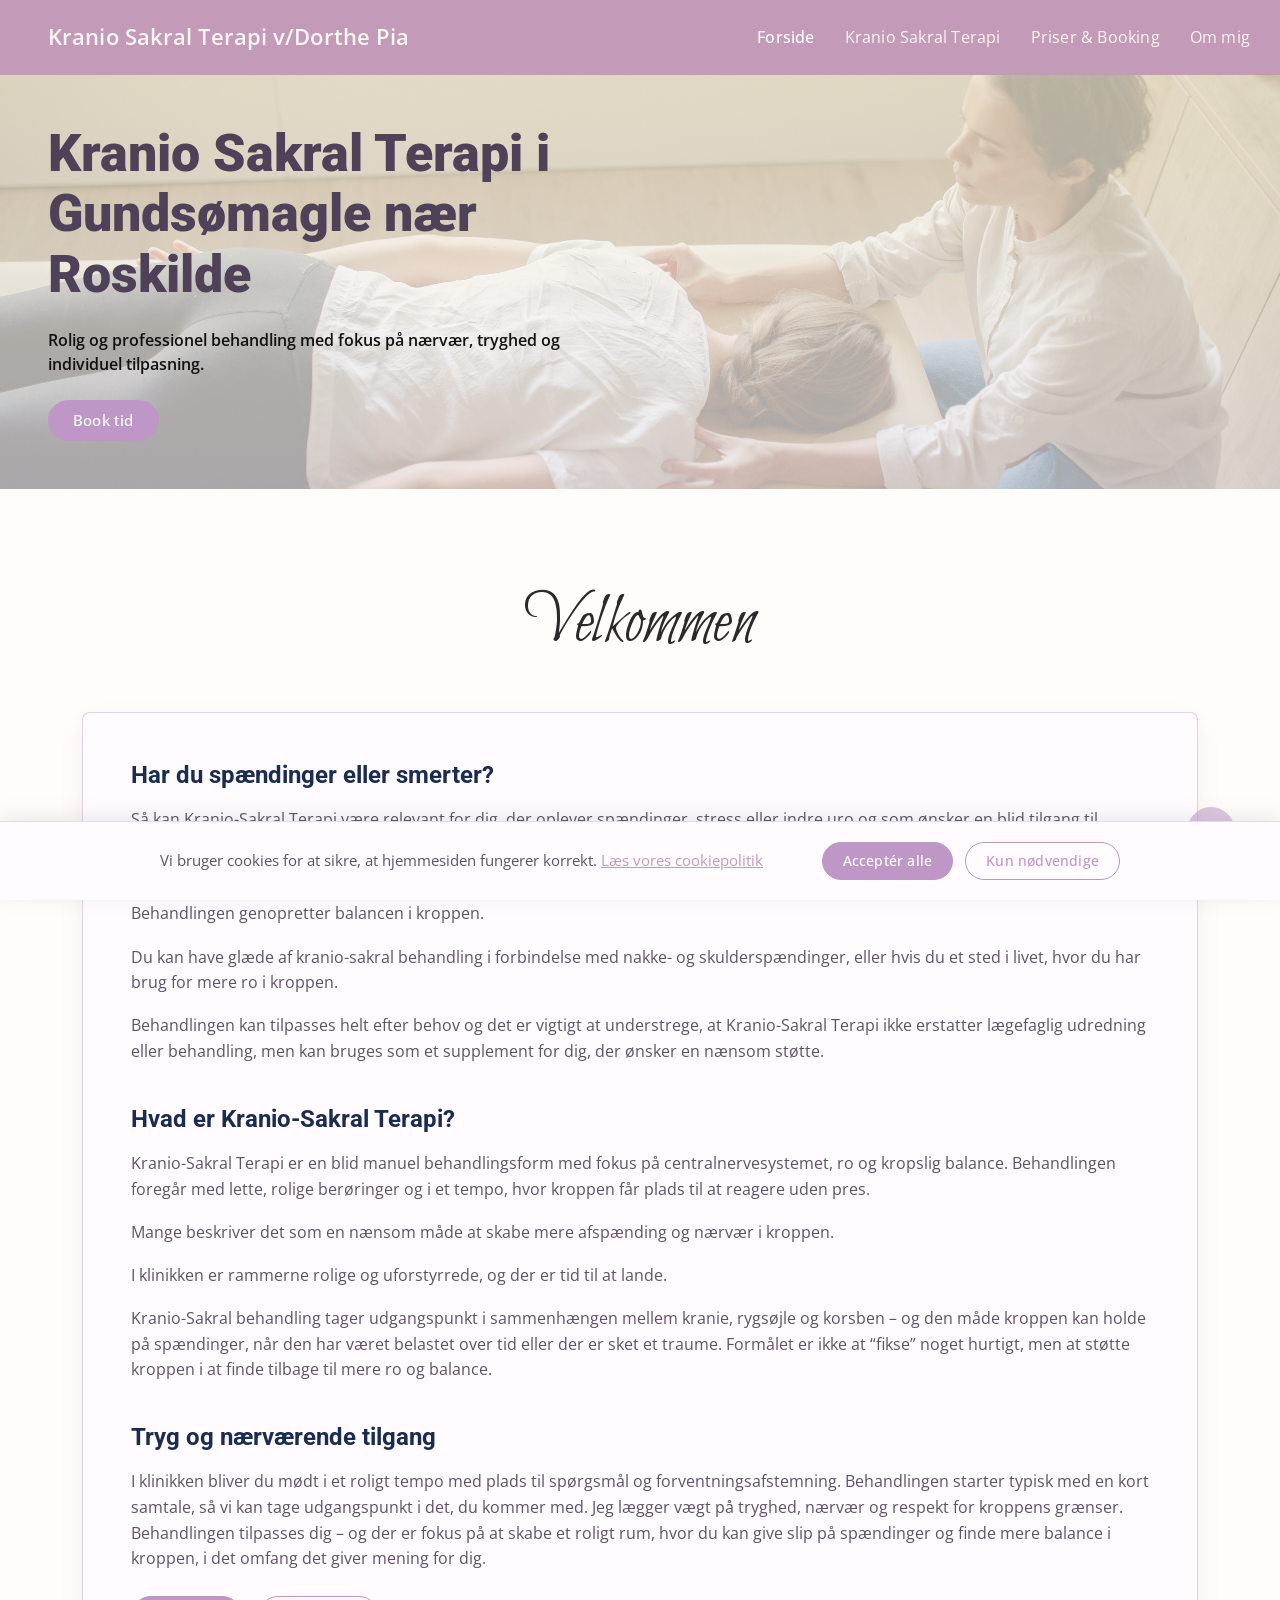
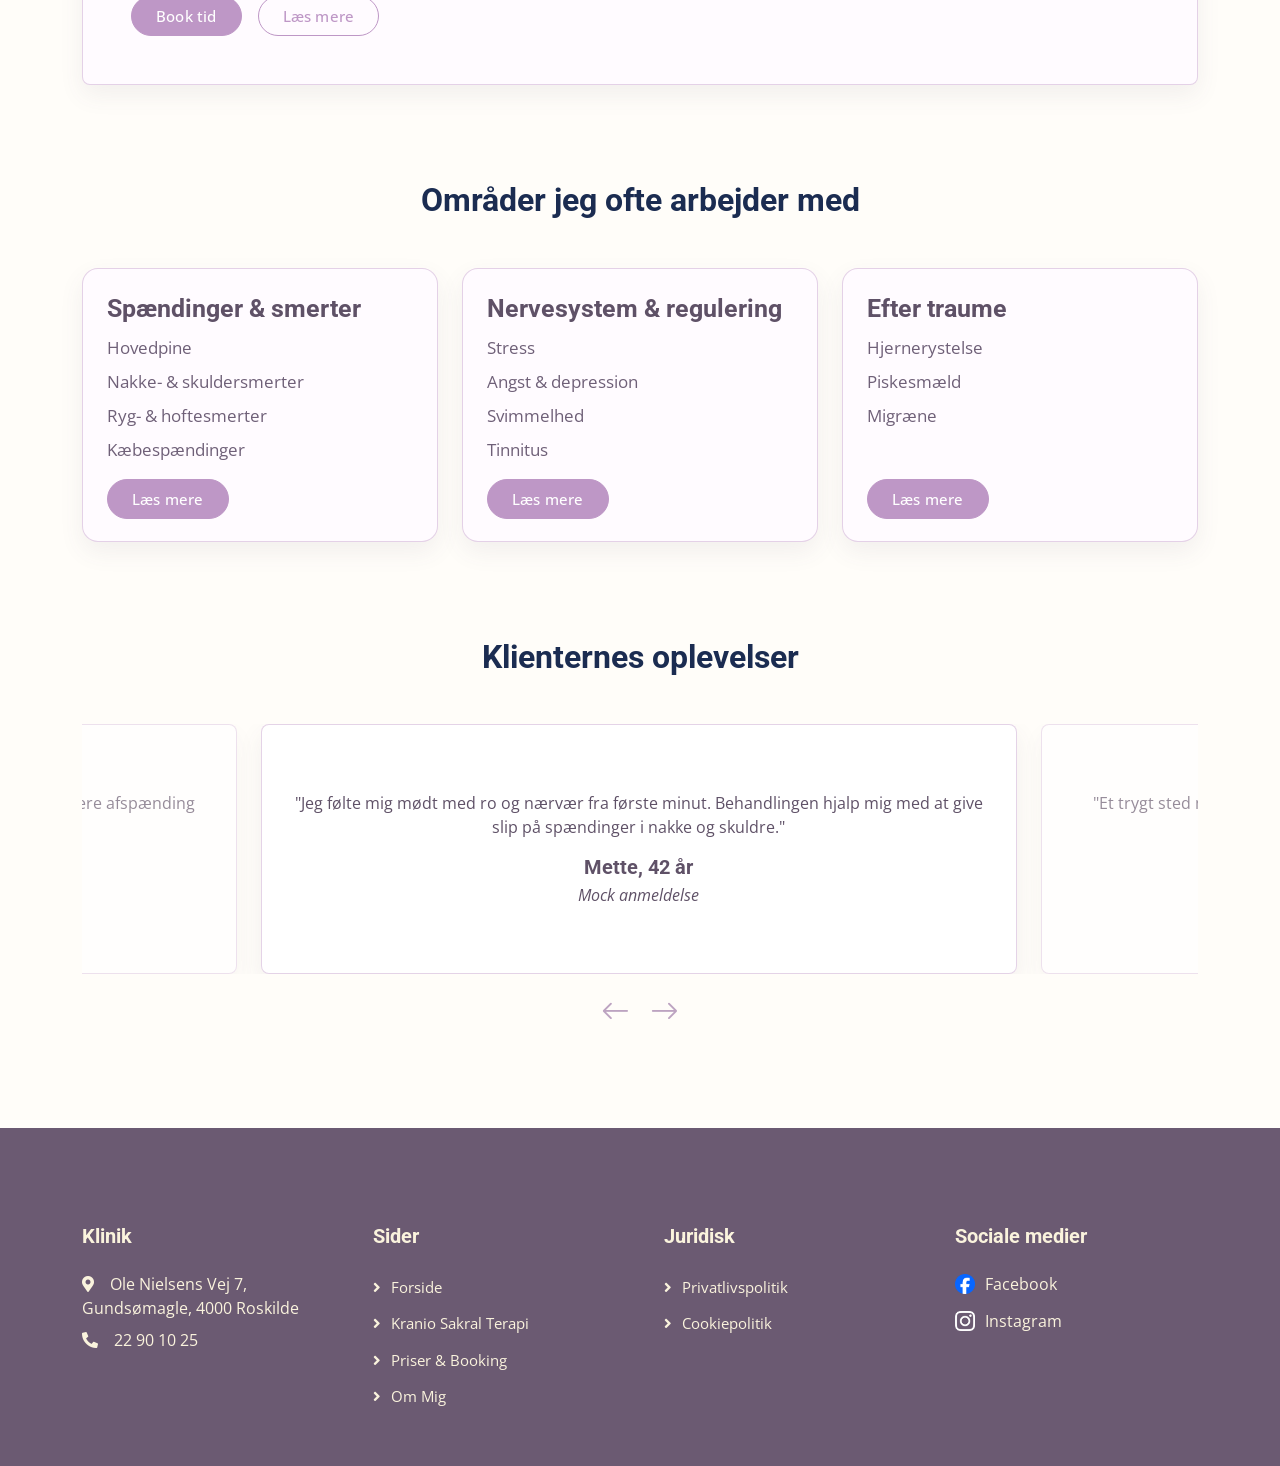
==== index.html @ fafd4ed3 "Gør tekstafsnit redigerbare i admin på alle indholdssider" ====
<!DOCTYPE html>
<html lang="da">

<head>
    <meta charset="utf-8">
    <title>Kranio Sakral Terapi Roskilde | Kranio Sakral Terapi v/Dorthe Pia</title>
    <meta content="width=device-width, initial-scale=1.0" name="viewport">
    <meta name="format-detection" content="telephone=no">
    <meta content="Kranio Sakral Terapi Roskilde, Kranio sakral behandling" name="keywords">
    <meta content="Kranio Sakral Terapi i Gundsømagle nær Roskilde. Rolig og professionel behandling med fokus på tryghed." name="description">
    <link rel="canonical" href="https://dpkranio.dk/">

    <link rel="preconnect" href="https://fonts.googleapis.com">
    <link rel="preconnect" href="https://fonts.gstatic.com" crossorigin>
    <link href="https://fonts.googleapis.com/css2?family=Open+Sans:wght@400;500&family=Roboto:wght@500;700;900&display=swap" rel="stylesheet">

    <link href="https://cdnjs.cloudflare.com/ajax/libs/font-awesome/5.10.0/css/all.min.css" rel="stylesheet">
    <link href="https://cdn.jsdelivr.net/npm/bootstrap-icons@1.4.1/font/bootstrap-icons.css" rel="stylesheet">

    <link href="bootstrap/klinik-1.0.0/lib/animate/animate.min.css" rel="stylesheet">
    <link href="bootstrap/klinik-1.0.0/lib/owlcarousel/assets/owl.carousel.min.css" rel="stylesheet">

    <link href="bootstrap/klinik-1.0.0/css/bootstrap.min.css" rel="stylesheet">
    <link href="bootstrap/klinik-1.0.0/css/style.css" rel="stylesheet">
    <link href="assets/css/theme-overrides.css" rel="stylesheet">
</head>

<body>
    <div id="spinner" class="show bg-white position-fixed translate-middle w-100 vh-100 top-50 start-50 d-flex align-items-center justify-content-center">
        <div class="spinner-grow text-primary" style="width: 3rem; height: 3rem;" role="status"></div>
    </div>

    <div class="container-fluid bg-light p-0 wow fadeIn" data-wow-delay="0.1s">
        <div class="row gx-0 d-none d-lg-flex">
            <div class="col-lg-7 px-5 text-start">
                <div class="h-100 d-inline-flex align-items-center py-3 me-4">
                    <small class="fa fa-map-marker-alt text-primary me-2"></small>
                    <small>Ole Nielsens Vej 7, Gundsømagle, 4000 Roskilde</small>
                </div>
            </div>
            <div class="col-lg-5 px-5 text-end">
                <div class="h-100 d-inline-flex align-items-center py-3 me-4">
                    <small class="fa fa-phone-alt text-primary me-2"></small>
                    <small>22 90 10 25</small>
                </div>
            </div>
        </div>
    </div>

    <nav class="navbar navbar-expand-lg bg-white navbar-light sticky-top p-0 wow fadeIn" data-wow-delay="0.1s">
        <a href="index.html" class="navbar-brand d-flex align-items-center px-4 px-lg-5">
            <h1 class="m-0 text-primary">Kranio Sakral Terapi v/Dorthe Pia</h1>
        </a>
        <button type="button" class="navbar-toggler me-4" data-bs-toggle="collapse" data-bs-target="#navbarCollapse">
            <span class="navbar-toggler-icon"></span>
        </button>
        <div class="collapse navbar-collapse" id="navbarCollapse">
            <div class="navbar-nav ms-auto p-4 p-lg-0">
                <a href="index.html" class="nav-item nav-link active">Forside</a>
                <a href="kranio-sakral-terapi.html" class="nav-item nav-link">Kranio Sakral Terapi</a>
                <a href="priser-booking.html" class="nav-item nav-link">Priser & Booking</a>
                <a href="om-mig.html" class="nav-item nav-link">Om mig</a>
            </div>
            <a href="priser-booking.html" class="btn btn-primary rounded-0 py-4 px-lg-5 d-none d-lg-block">Book tid<i class="fa fa-arrow-right ms-3"></i></a>
        </div>
    </nav>

    <div class="container-fluid header bg-primary p-0 mb-5">
        <div class="row g-0 align-items-center">
            <div class="col-lg-6 col-12 p-5 wow fadeIn text-center text-lg-start" data-wow-delay="0.1s">
                <h1 class="display-4 text-white mb-4" data-content="hero_title">Kranio Sakral Terapi i Gundsømagle nær Roskilde</h1>
                <p class="text-white mb-4" data-content="hero_description">Rolig og professionel behandling med fokus på nærvær, tryghed og individuel tilpasning.</p>
                <a href="priser-booking.html" class="btn btn-primary rounded-pill py-2 px-4 me-3">Book tid</a>
            </div>
        </div>
    </div>

    <div class="container-xxl py-5">
        <div class="container">
            <div class="text-center mx-auto mb-5" style="max-width: 700px;">
                <p class="welcome-script" data-content="welcome_text">Velkommen</p>
            </div>
            <div class="row g-4">
                <div class="col-12">
                    <div class="service-item bg-light rounded h-100 p-5 info-card">
                        <h4 class="mb-3" data-content="main_heading">Har du spændinger eller smerter?</h4>
                        <div data-content-html="main_text">
                            <p>Så kan Kranio-Sakral Terapi være relevant for dig, der oplever spændinger, stress eller indre uro og som ønsker en blid tilgang til kroppen.</p>
                            <p>Mange oplever, at behandlingen kan støtte dem i perioder med fysisk eller mental belastning, hvor kroppen føles på overarbejde. Behandlingen genopretter balancen i kroppen.</p>
                            <p>Du kan have glæde af kranio-sakral behandling i forbindelse med nakke- og skulderspændinger, eller hvis du et sted i livet, hvor du har brug for mere ro i kroppen.</p>
                            <p>Behandlingen kan tilpasses helt efter behov og det er vigtigt at understrege, at Kranio-Sakral Terapi ikke erstatter lægefaglig udredning eller behandling, men kan bruges som et supplement for dig, der ønsker en nænsom støtte.</p>
                        </div>

                        <h4 class="mb-3 mt-4" data-content="therapy_heading">Hvad er Kranio-Sakral Terapi?</h4>
                        <div data-content-html="therapy_text">
                            <p>Kranio-Sakral Terapi er en blid manuel behandlingsform med fokus på centralnervesystemet, ro og kropslig balance. Behandlingen foregår med lette, rolige berøringer og i et tempo, hvor kroppen får plads til at reagere uden pres.</p>
                            <p>Mange beskriver det som en nænsom måde at skabe mere afspænding og nærvær i kroppen.</p>
                            <p>I klinikken er rammerne rolige og uforstyrrede, og der er tid til at lande.</p>
                            <p>Kranio-Sakral behandling tager udgangspunkt i sammenhængen mellem kranie, rygsøjle og korsben – og den måde kroppen kan holde på spændinger, når den har været belastet over tid eller der er sket et traume. Formålet er ikke at “fikse” noget hurtigt, men at støtte kroppen i at finde tilbage til mere ro og balance.</p>
                        </div>

                        <h4 class="mb-3 mt-4" data-content="approach_heading">Tryg og nærværende tilgang</h4>
                        <p class="mb-0" data-content="approach_text">I klinikken bliver du mødt i et roligt tempo med plads til spørgsmål og forventningsafstemning. Behandlingen starter typisk med en kort samtale, så vi kan tage udgangspunkt i det, du kommer med. Jeg lægger vægt på tryghed, nærvær og respekt for kroppens grænser. Behandlingen tilpasses dig – og der er fokus på at skabe et roligt rum, hvor du kan give slip på spændinger og finde mere balance i kroppen, i det omfang det giver mening for dig.</p>

                        <div class="d-flex flex-wrap gap-3 mt-4">
                            <a href="priser-booking.html" class="btn btn-primary rounded-pill py-2 px-4">Book tid</a>
                            <a href="kranio-sakral-terapi.html" class="btn btn-outline-primary rounded-pill py-2 px-4">Læs mere</a>
                        </div>
                    </div>
                </div>
            </div>
        </div>
    </div>

    <div class="container-xxl py-5">
        <div class="container">
            <div class="text-center mx-auto mb-5" style="max-width: 700px;">
                <h2 class="mb-3" data-content="help_title">Områder jeg ofte arbejder med</h2>
            </div>
            <div class="row g-4">
                <div class="col-lg-4">
                    <div class="help-group-card h-100">
                        <h4 class="help-group-title">Spændinger &amp; smerter</h4>
                        <ul class="help-group-list">
                            <li><a href="kranio-sakral-terapi.html#hovedpine">Hovedpine</a></li>
                            <li><a href="kranio-sakral-terapi.html#nakke-skuldersmerter">Nakke- &amp; skuldersmerter</a></li>
                            <li><a href="kranio-sakral-terapi.html#ryg-hoftesmerter">Ryg- &amp; hoftesmerter</a></li>
                            <li><a href="kranio-sakral-terapi.html#kaebespaendinger">Kæbespændinger</a></li>
                        </ul>
                        <a class="btn btn-primary rounded-pill py-2 px-4 mt-3" href="kranio-sakral-terapi.html#spaendinger-smerter">Læs mere</a>
                    </div>
                </div>
                <div class="col-lg-4">
                    <div class="help-group-card h-100">
                        <h4 class="help-group-title">Nervesystem &amp; regulering</h4>
                        <ul class="help-group-list">
                            <li><a href="kranio-sakral-terapi.html#stress">Stress</a></li>
                            <li><a href="kranio-sakral-terapi.html#angst-depression">Angst &amp; depression</a></li>
                            <li><a href="kranio-sakral-terapi.html#svimmelhed">Svimmelhed</a></li>
                            <li><a href="kranio-sakral-terapi.html#tinnitus">Tinnitus</a></li>
                        </ul>
                        <a class="btn btn-primary rounded-pill py-2 px-4 mt-3" href="kranio-sakral-terapi.html#nervesystem-regulering">Læs mere</a>
                    </div>
                </div>
                <div class="col-lg-4">
                    <div class="help-group-card h-100">
                        <h4 class="help-group-title">Efter traume</h4>
                        <ul class="help-group-list">
                            <li><a href="kranio-sakral-terapi.html#hjernerystelse">Hjernerystelse</a></li>
                            <li><a href="kranio-sakral-terapi.html#piskesmaeld">Piskesmæld</a></li>
                            <li><a href="kranio-sakral-terapi.html#migraene">Migræne</a></li>
                        </ul>
                        <a class="btn btn-primary rounded-pill py-2 px-4 mt-3" href="kranio-sakral-terapi.html#efter-belastning-livsfaser">Læs mere</a>
                    </div>
                </div>
            </div>
        </div>
    </div>

    <div class="container-xxl py-5">
        <div class="container">
            <div class="text-center mx-auto mb-5" style="max-width: 700px;">
                <h2 class="mb-3">Klienternes oplevelser</h2>
            </div>
            <div class="owl-carousel testimonial-carousel wow fadeInUp" data-wow-delay="0.1s">
                <div class="testimonial-item text-center">
                    <div class="testimonial-text rounded text-center p-4 bg-light">
                        <p>"Jeg følte mig mødt med ro og nærvær fra første minut. Behandlingen hjalp mig med at give slip på spændinger i nakke og skuldre."</p>
                        <h5 class="mb-1">Mette, 42 år</h5>
                        <span class="fst-italic">Mock anmeldelse</span>
                    </div>
                </div>
                <div class="testimonial-item text-center">
                    <div class="testimonial-text rounded text-center p-4 bg-light">
                        <p>"Et trygt sted med en meget blid tilgang. Jeg gik derfra med en følelse af mere balance i kroppen."</p>
                        <h5 class="mb-1">Jonas, 36 år</h5>
                        <span class="fst-italic">Mock anmeldelse</span>
                    </div>
                </div>
                <div class="testimonial-item text-center">
                    <div class="testimonial-text rounded text-center p-4 bg-light">
                        <p>"Tempoet var roligt, og der var god tid til at lande. Det gjorde en stor forskel for min indre uro."</p>
                        <h5 class="mb-1">Lene, 51 år</h5>
                        <span class="fst-italic">Mock anmeldelse</span>
                    </div>
                </div>
                <div class="testimonial-item text-center">
                    <div class="testimonial-text rounded text-center p-4 bg-light">
                        <p>"Meget professionel og omsorgsfuld behandling. Jeg oplevede markant mere afspænding efter få sessioner."</p>
                        <h5 class="mb-1">Camilla, 29 år</h5>
                        <span class="fst-italic">Mock anmeldelse</span>
                    </div>
                </div>
            </div>
        </div>
    </div>

    <div class="container-fluid bg-dark text-light footer mt-5 pt-5">
        <div class="container py-5">
            <div class="row g-5">
                <div class="col-lg-3 col-md-6">
                    <h5 class="text-light mb-4">Klinik</h5>
                    <p class="mb-2"><i class="fa fa-map-marker-alt me-3"></i>Ole Nielsens Vej 7, Gundsømagle, 4000 Roskilde</p>
                    <p class="mb-2"><i class="fa fa-phone-alt me-3"></i><a href="tel:+4522901025">22 90 10 25</a></p>
                </div>
                <div class="col-lg-3 col-md-6">
                    <h5 class="text-light mb-4">Sider</h5>
                    <a class="btn btn-link" href="index.html">Forside</a>
                    <a class="btn btn-link" href="kranio-sakral-terapi.html">Kranio Sakral Terapi</a>
                    <a class="btn btn-link" href="priser-booking.html">Priser & Booking</a>
                    <a class="btn btn-link" href="om-mig.html">Om mig</a>
                </div>
                <div class="col-lg-3 col-md-6 order-4 order-md-3">
                    <h5 class="text-light mb-4">Juridisk</h5>
                    <a class="btn btn-link" href="privatlivspolitik.html">Privatlivspolitik</a>
                    <a class="btn btn-link" href="cookiepolitik.html">Cookiepolitik</a>
                </div>
                <div class="col-lg-3 col-md-6 order-3 order-md-4">
                    <h5 class="text-light mb-4">Sociale medier</h5>
                    <a class="social-link" href="#" aria-label="Facebook">
                        <img src="billeder/facebook-logo.png" alt="Facebook" class="social-logo">
                        <span>Facebook</span>
                    </a>
                    <a class="social-link" href="#" aria-label="Instagram">
                        <img src="billeder/instagram-logo.png" alt="Instagram" class="social-logo">
                        <span>Instagram</span>
                    </a>
                </div>
            </div>
        </div>
    </div>

    <a href="#" class="btn btn-lg btn-primary btn-lg-square rounded-circle back-to-top"><i class="bi bi-arrow-up"></i></a>

    <script src="https://code.jquery.com/jquery-3.4.1.min.js"></script>
    <script src="https://cdn.jsdelivr.net/npm/bootstrap@5.0.0/dist/js/bootstrap.bundle.min.js"></script>
    <script src="bootstrap/klinik-1.0.0/lib/wow/wow.min.js"></script>
    <script src="bootstrap/klinik-1.0.0/lib/easing/easing.min.js"></script>
    <script src="bootstrap/klinik-1.0.0/lib/waypoints/waypoints.min.js"></script>
    <script src="bootstrap/klinik-1.0.0/lib/counterup/counterup.min.js"></script>
    <script src="bootstrap/klinik-1.0.0/lib/owlcarousel/owl.carousel.min.js"></script>
    <script src="bootstrap/klinik-1.0.0/js/main.js"></script>
    <script src="assets/js/cookie-consent.js"></script>
    <script src="assets/js/content-loader.js" data-page="index"></script>
</body>

</html>
---- bootstrap/klinik-1.0.0/css/style.css ----
/********** Template CSS **********/
:root {
    --primary: #0463FA;
    --light: #EFF5FF;
    --dark: #1B2C51;
}

.fw-medium {
    font-weight: 500 !important;
}

.fw-bold {
    font-weight: 700 !important;
}

.fw-black {
    font-weight: 900 !important;
}

.back-to-top {
    position: fixed;
    display: none;
    right: 45px;
    bottom: 45px;
    z-index: 99;
}


/*** Spinner ***/
#spinner {
    opacity: 0;
    visibility: hidden;
    transition: opacity .5s ease-out, visibility 0s linear .5s;
    z-index: 99999;
}

#spinner.show {
    transition: opacity .5s ease-out, visibility 0s linear 0s;
    visibility: visible;
    opacity: 1;
}


/*** Button ***/
.btn {
    font-weight: 500;
    transition: .5s;
}

.btn.btn-primary,
.btn.btn-secondary {
    color: #FFFFFF;
}

.btn-square {
    width: 38px;
    height: 38px;
}

.btn-sm-square {
    width: 32px;
    height: 32px;
}

.btn-lg-square {
    width: 48px;
    height: 48px;
}

.btn-square,
.btn-sm-square,
.btn-lg-square {
    padding: 0;
    display: flex;
    align-items: center;
    justify-content: center;
    font-weight: normal;
}


/*** Navbar ***/
.navbar .dropdown-toggle::after {
    border: none;
    content: "\f107";
    font-family: "Font Awesome 5 Free";
    font-weight: 900;
    vertical-align: middle;
    margin-left: 8px;
}

.navbar .navbar-nav .nav-link {
    margin-right: 30px;
    padding: 25px 0;
    color: #FFFFFF;
    font-size: 15px;
    font-weight: 500;
    text-transform: uppercase;
    outline: none;
}

.navbar .navbar-nav .nav-link:hover,
.navbar .navbar-nav .nav-link.active {
    color: var(--primary);
}

@media (max-width: 991.98px) {
    .navbar .navbar-nav .nav-link  {
        margin-right: 0;
        padding: 10px 0;
    }

    .navbar .navbar-nav {
        border-top: 1px solid #EEEEEE;
    }
}

.navbar .navbar-brand,
.navbar a.btn {
    height: 75px;
}

.navbar .navbar-nav .nav-link {
    color: var(--dark);
    font-weight: 500;
}

.navbar.sticky-top {
    top: -100px;
    transition: .5s;
}

@media (min-width: 992px) {
    .navbar .nav-item .dropdown-menu {
        display: block;
        border: none;
        margin-top: 0;
        top: 150%;
        opacity: 0;
        visibility: hidden;
        transition: .5s;
    }

    .navbar .nav-item:hover .dropdown-menu {
        top: 100%;
        visibility: visible;
        transition: .5s;
        opacity: 1;
    }
}


/*** Header ***/
.header-carousel .owl-carousel-text {
    position: absolute;
    width: 100%;
    height: 100%;
    padding: 3rem;
    top: 0;
    left: 0;
    display: flex;
    align-items: center;
    justify-content: center;
    text-shadow: 0 0 30px rgba(0, 0, 0, .1);
}

.header-carousel .owl-nav {
    position: absolute;
    width: 200px;
    height: 45px;
    bottom: 30px;
    left: 50%;
    transform: translateX(-50%);
    display: flex;
    justify-content: space-between;
}

.header-carousel .owl-nav .owl-prev,
.header-carousel .owl-nav .owl-next {
    width: 45px;
    height: 45px;
    display: flex;
    align-items: center;
    justify-content: center;
    color: #FFFFFF;
    background: transparent;
    border: 1px solid #FFFFFF;
    border-radius: 45px;
    font-size: 22px;
    transition: .5s;
}

.header-carousel .owl-nav .owl-prev:hover,
.header-carousel .owl-nav .owl-next:hover {
    background: var(--primary);
    border-color: var(--primary);
}

.header-carousel .owl-dots {
    position: absolute;
    height: 45px;
    bottom: 30px;
    left: 50%;
    transform: translateX(-50%);
    display: flex;
    align-items: center;
    justify-content: center;
}

.header-carousel .owl-dot {
    position: relative;
    display: inline-block;
    margin: 0 5px;
    width: 15px;
    height: 15px;
    background: transparent;
    border: 1px solid #FFFFFF;
    border-radius: 15px;
    transition: .5s;
}

.header-carousel .owl-dot::after {
    position: absolute;
    content: "";
    width: 5px;
    height: 5px;
    top: 4px;
    left: 4px;
    background: #FFFFFF;
    border-radius: 5px;
}

.header-carousel .owl-dot.active {
    background: var(--primary);
    border-color: var(--primary);
}

.page-header {
    background: url(../img/header-page.jpg) top center no-repeat;
    background-size: cover;
    text-shadow: 0 0 30px rgba(0, 0, 0, .1);
}

.breadcrumb-item + .breadcrumb-item::before {
    color: var(--light);
}


/*** Service ***/
.service-item {
    transition: .5s;
}

.service-item:hover {
    margin-top: -10px;
    box-shadow: 0 .5rem 1.5rem rgba(0, 0, 0, .08);
}

.service-item .btn {
    width: 40px;
    height: 40px;
    display: inline-flex;
    align-items: center;
    background: #FFFFFF;
    border-radius: 40px;
    white-space: nowrap;
    overflow: hidden;
    transition: .5s;
}

.service-item:hover .btn {
    width: 140px;
}


/*** Feature ***/
@media (min-width: 992px) {
    .container.feature {
        max-width: 100% !important;
    }

    .feature-text  {
        padding-left: calc(((100% - 960px) / 2) + .75rem);
    }
}

@media (min-width: 1200px) {
    .feature-text  {
        padding-left: calc(((100% - 1140px) / 2) + .75rem);
    }
}

@media (min-width: 1400px) {
    .feature-text  {
        padding-left: calc(((100% - 1320px) / 2) + .75rem);
    }
}


/*** Team ***/
.team-item img {
    position: relative;
    top: 0;
    transition: .5s;
}

.team-item:hover img {
    top: -30px;
}

.team-item .team-text {
    position: relative;
    height: 100px;
    transition: .5s;
}

.team-item:hover .team-text {
    margin-top: -60px;
    height: 160px;
}

.team-item .team-text .team-social {
    opacity: 0;
    transition: .5s;
}

.team-item:hover .team-text .team-social {
    opacity: 1;
}

.team-item .team-social .btn {
    display: inline-flex;
    color: var(--primary);
    background: #FFFFFF;
    border-radius: 40px;
}

.team-item .team-social .btn:hover {
    color: #FFFFFF;
    background: var(--primary);
}


/*** Appointment ***/
.bootstrap-datetimepicker-widget.bottom {
    top: auto !important;
}

.bootstrap-datetimepicker-widget .table * {
    border-bottom-width: 0px;
}

.bootstrap-datetimepicker-widget .table th {
    font-weight: 500;
}

.bootstrap-datetimepicker-widget.dropdown-menu {
    padding: 10px;
    border-radius: 2px;
}

.bootstrap-datetimepicker-widget table td.active,
.bootstrap-datetimepicker-widget table td.active:hover {
    background: var(--primary);
}

.bootstrap-datetimepicker-widget table td.today::before {
    border-bottom-color: var(--primary);
}


/*** Testimonial ***/
.testimonial-carousel::before {
    position: absolute;
    content: "";
    top: 0;
    left: 0;
    height: 100%;
    width: 0;
    background: linear-gradient(to right, rgba(255, 255, 255, 1) 0%, rgba(255, 255, 255, 0) 100%);
    z-index: 1;
}

.testimonial-carousel::after {
    position: absolute;
    content: "";
    top: 0;
    right: 0;
    height: 100%;
    width: 0;
    background: linear-gradient(to left, rgba(255, 255, 255, 1) 0%, rgba(255, 255, 255, 0) 100%);
    z-index: 1;
}

@media (min-width: 768px) {
    .testimonial-carousel::before,
    .testimonial-carousel::after {
        width: 200px;
    }
}

@media (min-width: 992px) {
    .testimonial-carousel::before,
    .testimonial-carousel::after {
        width: 300px;
    }
}

.testimonial-carousel .owl-item .testimonial-text {
    background: var(--light);
    transform: scale(.8);
    transition: .5s;
}

.testimonial-carousel .owl-item.center .testimonial-text {
    background: var(--primary);
    transform: scale(1);
}

.testimonial-carousel .owl-item .testimonial-text *,
.testimonial-carousel .owl-item .testimonial-item img {
    transition: .5s;
}

.testimonial-carousel .owl-item.center .testimonial-text * {
    color: var(--light) !important;
}

.testimonial-carousel .owl-item.center .testimonial-item img {
    background: var(--primary) !important;
} 

.testimonial-carousel .owl-nav {
    position: absolute;
    width: 350px;
    top: 15px;
    left: 50%;
    transform: translateX(-50%);
    display: flex;
    justify-content: space-between;
    opacity: 0;
    transition: .5s;
    z-index: 1;
}

.testimonial-carousel:hover .owl-nav {
    width: 300px;
    opacity: 1;
}

.testimonial-carousel .owl-nav .owl-prev,
.testimonial-carousel .owl-nav .owl-next {
    position: relative;
    color: var(--primary);
    font-size: 45px;
    transition: .5s;
}

.testimonial-carousel .owl-nav .owl-prev:hover,
.testimonial-carousel .owl-nav .owl-next:hover {
    color: var(--dark);
}


/*** Footer ***/
.footer .btn.btn-social {
    margin-right: 5px;
    width: 35px;
    height: 35px;
    display: flex;
    align-items: center;
    justify-content: center;
    color: var(--light);
    border: 1px solid #FFFFFF;
    transition: .3s;
}

.footer .btn.btn-social:hover {
    color: var(--primary);
}

.footer .btn.btn-link {
    display: block;
    margin-bottom: 5px;
    padding: 0;
    text-align: left;
    color: #FFFFFF;
    font-size: 15px;
    font-weight: normal;
    text-transform: capitalize;
    transition: .3s;
}

.footer .btn.btn-link::before {
    position: relative;
    content: "\f105";
    font-family: "Font Awesome 5 Free";
    font-weight: 900;
    margin-right: 10px;
}

.footer .btn.btn-link:hover {
    color: var(--primary);
    letter-spacing: 1px;
    box-shadow: none;
}

.footer .copyright {
    padding: 25px 0;
    font-size: 15px;
    border-top: 1px solid rgba(256, 256, 256, .1);
}

.footer .copyright a {
    color: var(--light);
}

.footer .copyright a:hover {
    color: var(--primary);
}
---- assets/css/theme-overrides.css ----
@font-face {
  font-family: "Bilbo Swash";
  src: url("../../billeder/bilbo-assets/BilboSwashCaps-Regular.ttf") format("truetype");
  font-weight: 400;
  font-style: normal;
  font-display: swap;
}

:root {
  --primary: #c39ab8;
  --secondary: #b487ad;
  --light: #FAF3DD;
  --dark: #5f5167;
}

.container-fluid.bg-light.p-0.wow.fadeIn[data-wow-delay="0.1s"] {
  display: none !important;
}

body {
  background: #fffdf9;
  color: #5f5167;
}

.bg-light {
  background-color: #FAF3DD !important;
}

.bg-primary,
.btn-primary,
.back-to-top {
  background-color: #BE97C6 !important;
  border-color: #BE97C6 !important;
}

.btn-primary:hover,
.btn-primary:focus,
.btn-primary:active {
  background-color: #C69DD2 !important;
  border-color: #C69DD2 !important;
}

.text-primary,
.navbar .navbar-nav .nav-link:hover,
.navbar .navbar-nav .nav-link.active {
  color: #c39ab8 !important;
}

.navbar.sticky-top {
  background-color: #c39ab8 !important;
}

.navbar .navbar-brand h1,
.navbar .navbar-brand h1.text-primary,
.navbar .navbar-brand i,
.navbar .navbar-nav .nav-link {
  color: #f7f6f0 !important;
}

.navbar .navbar-nav .nav-link:hover,
.navbar .navbar-nav .nav-link.active {
  color: #ffffff !important;
}

.navbar .navbar-brand h1 {
  font-size: clamp(1.15rem, 1.7vw, 1.45rem) !important;
  font-family: inherit !important;
  font-weight: 600 !important;
  letter-spacing: 0.1px;
  line-height: 1.2;
}

.navbar .navbar-nav .nav-link {
  font-size: 1.02rem !important;
  font-weight: 400 !important;
  text-transform: none !important;
  letter-spacing: 0.2px;
  white-space: nowrap;
  padding-top: 1.05rem !important;
  padding-bottom: 1.05rem !important;
}

.navbar .navbar-nav .nav-link.active {
  font-weight: 500 !important;
}

.navbar a.btn {
  height: 62px !important;
  font-size: 0.95rem !important;
  font-weight: 500 !important;
}

@media (max-width: 1399.98px) {
  .navbar a.btn {
    display: none !important;
  }
}

@media (max-width: 991.98px) {
  .navbar {
    display: flex !important;
    flex-wrap: wrap !important;
    justify-content: space-between !important;
  }

  .navbar .navbar-brand {
    flex: 1 1 0;
    min-width: 0;
    padding-left: 1rem !important;
    padding-right: 0.5rem !important;
  }

  .navbar .navbar-brand h1 {
    font-size: 1.05rem !important;
    overflow: hidden;
    text-overflow: ellipsis;
    white-space: nowrap;
  }

  .navbar .navbar-toggler {
    flex-shrink: 0;
    margin-right: 1rem !important;
    margin-left: auto;
    border-color: rgba(255, 255, 255, 0.5) !important;
  }

  .navbar .navbar-toggler-icon {
    background-image: url("data:image/svg+xml,%3csvg xmlns='http://www.w3.org/2000/svg' viewBox='0 0 30 30'%3e%3cpath stroke='rgba(255,255,255,0.9)' stroke-linecap='round' stroke-miterlimit='10' stroke-width='2' d='M4 7h22M4 15h22M4 23h22'/%3e%3c/svg%3e") !important;
  }

  .navbar .navbar-collapse {
    background-color: #c39ab8 !important;
    padding: 0.5rem 1rem 1rem;
    flex-basis: 100%;
  }

  .navbar .navbar-nav .nav-link {
    font-size: 0.95rem !important;
    padding-top: 0.55rem !important;
    padding-bottom: 0.55rem !important;
  }
}

.header.bg-primary {
  background: linear-gradient(rgba(250, 243, 221, 0.72), rgba(255, 251, 255, 0.66)),
    url(../../billeder/pexels-yankrukov-5794033-flipped.jpg) 62% center no-repeat !important;
  background-size: cover !important;
  min-height: 380px;
}

.page-header {
  background: linear-gradient(rgba(250, 243, 221, 0.58), rgba(255, 251, 255, 0.54)),
    url(../../bootstrap/klinik-1.0.0/img/header-page.jpg) top center no-repeat !important;
  background-size: cover !important;
}

.therapy-hero.header.bg-primary {
  background: linear-gradient(rgba(250, 243, 221, 0.72), rgba(255, 251, 255, 0.66)),
    url(../../billeder/pexels-yankrukov-5794024.jpg) 50% center no-repeat !important;
  background-size: cover !important;
}

.header .display-4 {
  font-size: clamp(1.9rem, 4.1vw, 3.35rem) !important;
  line-height: 1.15;
}

.btn.rounded-pill {
  border-radius: 2rem !important;
  font-size: 0.95rem;
  font-weight: 500;
  letter-spacing: 0.2px;
}

.btn-outline-primary {
  color: #BE97C6 !important;
  border-color: #BE97C6 !important;
  background: transparent !important;
}

.btn-outline-primary:hover,
.btn-outline-primary:focus,
.btn-outline-primary:active {
  background-color: #BE97C6 !important;
  border-color: #BE97C6 !important;
  color: #fff !important;
}



.welcome-script {
  font-size: clamp(2.9rem, 5.6vw, 4.7rem);
  font-family: "Bilbo Swash", cursive;
  font-style: normal;
  font-weight: 400;
  letter-spacing: 0.2px;
  line-height: 1.1;
  color: #2a2a2a;
  margin-bottom: 0;
}

.testimonial-script {
  font-size: clamp(2.4rem, 4.5vw, 3.8rem);
  font-family: "Bilbo Swash", cursive;
  font-style: normal;
  font-weight: 400;
  letter-spacing: 0.2px;
  line-height: 1.1;
  color: #2a2a2a;
}

.header .text-white {
  color: #4f4158 !important;
  text-shadow: none !important;
}

.header p.text-white {
  color: #111111 !important;
  font-weight: 600;
}

.header .btn-outline-light {
  border-color: rgba(95, 81, 103, 0.45) !important;
  color: #5f5167 !important;
  background: rgba(255, 255, 255, 0.28) !important;
}

.header .btn-outline-light:hover {
  background: rgba(255, 255, 255, 0.45) !important;
}

.header-carousel .owl-nav,
.header-carousel .owl-dots {
  display: none !important;
}

.header-carousel .owl-carousel-item img {
  width: 100%;
  height: min(62vh, 720px);
  object-fit: cover;
  object-position: 62% center;
}

@media (max-width: 991.98px) {
  .header-carousel .owl-carousel-item img {
    height: min(48vh, 420px);
    object-position: 58% center;
  }
}

.service-item,
.bg-light.rounded {
  border-color: rgba(190, 151, 198, 0.42);
}

.service-item,
.bg-light.rounded {
  background-color: #FFFBFF !important;
  border: 1px solid rgba(190, 151, 198, 0.42) !important;
  box-shadow: 0 10px 24px rgba(95, 81, 103, 0.08);
}

.service-item:hover,
.bg-light.rounded:hover {
  transform: translateY(-2px);
  box-shadow: 0 14px 28px rgba(95, 81, 103, 0.12);
}

.info-card p {
  line-height: 1.6;
  margin-bottom: 1.1rem;
}

.info-card h4 {
  margin-top: 2.5rem !important;
  margin-bottom: 1.1rem !important;
}

.info-card h4:first-child {
  margin-top: 0 !important;
}



.info-card .btn,
.info-card:hover .btn {
  width: auto !important;
  height: auto !important;
  display: inline-block !important;
  overflow: visible !important;
  white-space: nowrap !important;
  transition: none !important;
}

.info-card,
.info-card:hover {
  transform: none !important;
  box-shadow: 0 10px 24px rgba(95, 81, 103, 0.08) !important;
  transition: none !important;
}

.info-card * {
  transition: none !important;
}

.footer {
  background: #6b5a72 !important;
}

.footer .btn.btn-link,
.footer .text-light,
.footer p,
.footer h5 {
  color: #FAF3DD !important;
}

.footer .btn.btn-link {
  display: block;
  text-align: left;
  border: 0 !important;
  box-shadow: none !important;
  background: transparent !important;
  padding: 0.25rem 0 !important;
}

.footer .btn.btn-link:hover {
  color: #C69DD2 !important;
}

.footer a[href^="tel"] {
  color: inherit !important;
  text-decoration: none !important;
}

.footer .social-link {
  display: flex;
  align-items: center;
  gap: 0.6rem;
  color: #FAF3DD;
  text-decoration: none;
  margin-bottom: 0.8rem;
}

.footer .social-link:hover {
  color: #ffffff;
}

.footer .social-logo {
  width: 20px;
  height: 20px;
  object-fit: contain;
}

@media (max-width: 767.98px) {
  .info-card {
    padding: 2rem !important;
  }

  .info-card .d-flex {
    flex-direction: column;
    align-items: stretch;
  }

  .info-card .info-card-btn {
    width: 100%;
    text-align: center;
  }

  .testimonial-carousel .testimonial-text {
    padding: 1.25rem !important;
  }
}

.testimonial-carousel::before,
.testimonial-carousel::after {
  display: none !important;
}

.testimonial-carousel .owl-item .testimonial-text,
.testimonial-carousel .owl-item.center .testimonial-text {
  background: #ffffff !important;
  transform: none !important;
}

.testimonial-carousel .owl-stage {
  display: flex;
}

.testimonial-carousel .owl-item {
  display: flex;
}

.testimonial-carousel .testimonial-item {
  width: 100%;
  max-width: 900px;
  margin: 0 auto;
}

.testimonial-carousel .testimonial-text {
  height: 100%;
  min-height: 250px;
  display: flex;
  flex-direction: column;
  justify-content: center;
}

.testimonial-carousel .owl-item .testimonial-text *,
.testimonial-carousel .owl-item.center .testimonial-text * {
  color: #5f5167 !important;
}

.testimonial-carousel .owl-item:not(.center) .testimonial-text {
  opacity: 0.65;
}

.testimonial-carousel .owl-item.center .testimonial-text {
  opacity: 1;
}

.testimonial-carousel .owl-nav {
  position: static !important;
  transform: none !important;
  display: flex !important;
  justify-content: center !important;
  align-items: center;
  gap: 1.25rem;
  opacity: 1 !important;
  width: auto !important;
  margin-top: 0.9rem;
}

.testimonial-carousel .owl-nav .owl-prev,
.testimonial-carousel .owl-nav .owl-next {
  font-size: 1.8rem !important;
  color: #a786af !important;
  opacity: 0.75;
}

.testimonial-carousel .owl-nav .owl-prev:hover,
.testimonial-carousel .owl-nav .owl-next:hover {
  color: #8f6f97 !important;
  opacity: 0.95;
}

.help-section {
  margin-bottom: 2.8rem;
  padding-bottom: 3.5rem;
  border-bottom: 1px solid rgba(195, 154, 184, 0.3);
}

.help-section:last-child {
  margin-bottom: 3rem;
  padding-bottom: 0;
  border-bottom: none;
}

.help-group-title {
  margin-bottom: 0.7rem;
  color: #5f5167;
  font-size: 1.55rem;
  line-height: 1.2;
}

.help-group-text {
  color: #6d5f75;
  font-size: 1.05rem;
  line-height: 1.65;
  margin-top: 0.9rem;
  margin-bottom: 0;
}

.help-group-list {
  list-style: none;
  padding: 0;
  margin: 0;
}

.help-group-list li + li {
  margin-top: 0.55rem;
}

.help-group-list a {
  color: #6f6078;
  text-decoration: none;
  font-size: 1.05rem;
}

.help-group-list a:hover {
  color: #4f4158;
}

.help-readmore-btn {
  min-width: 140px;
}

.help-group-card {
  background-color: #FFFBFF;
  border: 1px solid rgba(190, 151, 198, 0.42);
  box-shadow: 0 10px 24px rgba(95, 81, 103, 0.08);
  border-radius: 16px;
  padding: 1.6rem 1.5rem 1.35rem;
  display: flex !important;
  flex-direction: column !important;
  height: 100% !important;
}

.help-group-card .help-group-list {
  flex: 1 1 auto;
}

.help-group-card .btn {
  margin-top: 1.2rem;
  align-self: flex-start;
}

@media (max-width: 991.98px) {
  .help-group-card {
    padding: 1.25rem 1.05rem 1.05rem;
  }

  .help-group-title {
    font-size: 1.3rem;
  }

  .help-group-text {
    font-size: 0.98rem;
  }
}

#hovedpine,
#migraene,
#hjernerystelse,
#spaendinger-smerter,
#nervesystem-regulering,
#efter-belastning-livsfaser,
#piskesmaeld,
#svimmelhed,
#tinnitus,
#kaebespaendinger,
#nakke-skuldersmerter,
#ryg-hoftesmerter,
#baekkenloesning,
#angst-depression,
#stress {
  scroll-margin-top: 120px;
}

/* Therapy full-page card */
.therapy-full-card {
  background-color: #FFFBFF;
  border: 1px solid rgba(190, 151, 198, 0.42);
  box-shadow: 0 10px 24px rgba(95, 81, 103, 0.08);
  border-radius: 16px;
  padding: 2.5rem 2.5rem 2rem;
  color: #5f5167;
}

.therapy-full-card h2 {
  color: var(--primary);
  font-size: 1.75rem;
}

.therapy-full-card p {
  line-height: 1.75;
  font-size: 1.05rem;
  margin-bottom: 1rem;
}

.therapy-full-card .therapy-section > p {
  margin-bottom: 1.1rem;
}

.therapy-full-card .therapy-section > p:last-of-type {
  margin-bottom: 0.5rem;
}

.therapy-section {
  margin-top: 3.5rem;
  padding-top: 2.5rem;
  border-top: 1px solid rgba(190, 151, 198, 0.25);
}

.therapy-full-card .therapy-section:first-child {
  margin-top: 0;
  padding-top: 0;
  border-top: none;
}

.therapy-category-title {
  color: var(--primary);
  font-size: 1.4rem;
  margin-bottom: 1.25rem;
}

.therapy-item {
  margin-top: 2.2rem;
  padding-left: 1rem;
  border-left: 3px solid rgba(190, 151, 198, 0.35);
}

.therapy-item h4 {
  font-size: 1.15rem;
  color: #5f5167;
  margin-bottom: 0.6rem;
}

.therapy-item p {
  margin-bottom: 0.5rem;
}

.therapy-item p:last-child {
  margin-bottom: 0;
}

.therapy-disclaimer {
  background-color: rgba(190, 151, 198, 0.08);
  border-radius: 10px;
  padding: 1.75rem;
  margin-top: 3.5rem;
  border-top: none;
}

@media (max-width: 767.98px) {
  .therapy-full-card {
    padding: 1.5rem 1.25rem 1.25rem;
  }

  .therapy-full-card h2 {
    font-size: 1.4rem;
  }

  .therapy-category-title {
    font-size: 1.2rem;
  }
}

/* About page photo */
.about-photo-wrapper {
  float: left;
  margin: 0 1.5rem 1.5rem 0;
}

.about-photo {
  width: 200px;
  height: 200px;
  object-fit: cover;
  border-radius: 50%;
  border: 3px solid rgba(190, 151, 198, 0.35);
  box-shadow: 0 4px 16px rgba(95, 81, 103, 0.1);
}

@media (max-width: 767.98px) {
  .about-photo-wrapper {
    float: none;
    text-align: center;
    margin: 0 0 1.25rem 0;
  }

  .about-photo {
    width: 160px;
    height: 160px;
  }
}

/* Signature image */
.signature-img {
  display: block;
  max-width: 160px;
  height: auto;
  margin-top: 0.25rem;
}

@media (max-width: 767.98px) {
  .signature-img {
    max-width: 130px;
  }
}

/* Card phone link */
.card-phone-link {
  font-size: 1.1rem;
  margin-bottom: 0;
}

.card-phone-link a {
  color: #5f5167;
  text-decoration: none;
  font-weight: 500;
}

.card-phone-link a:hover {
  color: var(--primary);
}

/* Pricing items */
.pricing-item {
  display: flex;
  justify-content: space-between;
  align-items: center;
  background-color: rgba(190, 151, 198, 0.08);
  border-radius: 10px;
  padding: 1rem 1.25rem;
  margin-bottom: 1rem;
}

.pricing-label {
  font-weight: 500;
  color: #5f5167;
  font-size: 1.05rem;
}

.pricing-price {
  font-weight: 700;
  color: var(--primary);
  font-size: 1.15rem;
  white-space: nowrap;
  margin-left: 1rem;
}

/* FAQ items */
.faq-item {
  margin-top: 2.2rem;
  padding-left: 1rem;
  border-left: 3px solid rgba(190, 151, 198, 0.35);
}

.faq-item h4 {
  font-size: 1.1rem;
  color: #5f5167;
  margin-bottom: 0.6rem;
}

.faq-item p {
  margin-bottom: 0.5rem;
}

.faq-item p:last-child {
  margin-bottom: 0;
}

#spinner {
  display: none !important;
}

.wow,
.animated {
  animation: none !important;
  visibility: visible !important;
}

/* Cookie consent banner */
#cookie-banner {
  position: fixed;
  bottom: 0;
  left: 0;
  right: 0;
  z-index: 9999;
  background: #FFFBFF;
  border-top: 1px solid rgba(190, 151, 198, 0.35);
  box-shadow: 0 -4px 20px rgba(95, 81, 103, 0.12);
  padding: 1.25rem 1.5rem;
  opacity: 0;
  transform: translateY(100%);
  transition: opacity 0.3s ease, transform 0.3s ease;
}

#cookie-banner.cookie-banner-visible {
  opacity: 1;
  transform: translateY(0);
}

.cookie-banner-inner {
  max-width: 960px;
  margin: 0 auto;
  display: flex;
  align-items: center;
  justify-content: space-between;
  gap: 1.5rem;
}

.cookie-banner-text {
  color: #5f5167;
  font-size: 0.95rem;
  line-height: 1.5;
  margin: 0;
  flex: 1;
}

.cookie-banner-text a {
  color: var(--primary);
  text-decoration: underline;
}

.cookie-banner-buttons {
  display: flex;
  gap: 0.75rem;
  flex-shrink: 0;
}

.cookie-btn {
  font-size: 0.85rem !important;
  padding: 0.5rem 1.25rem !important;
  white-space: nowrap;
}

@media (max-width: 767.98px) {
  .cookie-banner-inner {
    flex-direction: column;
    text-align: center;
    gap: 1rem;
  }

  .cookie-banner-buttons {
    width: 100%;
    flex-direction: column;
    gap: 0.5rem;
  }

  .cookie-btn {
    width: 100%;
  }
}
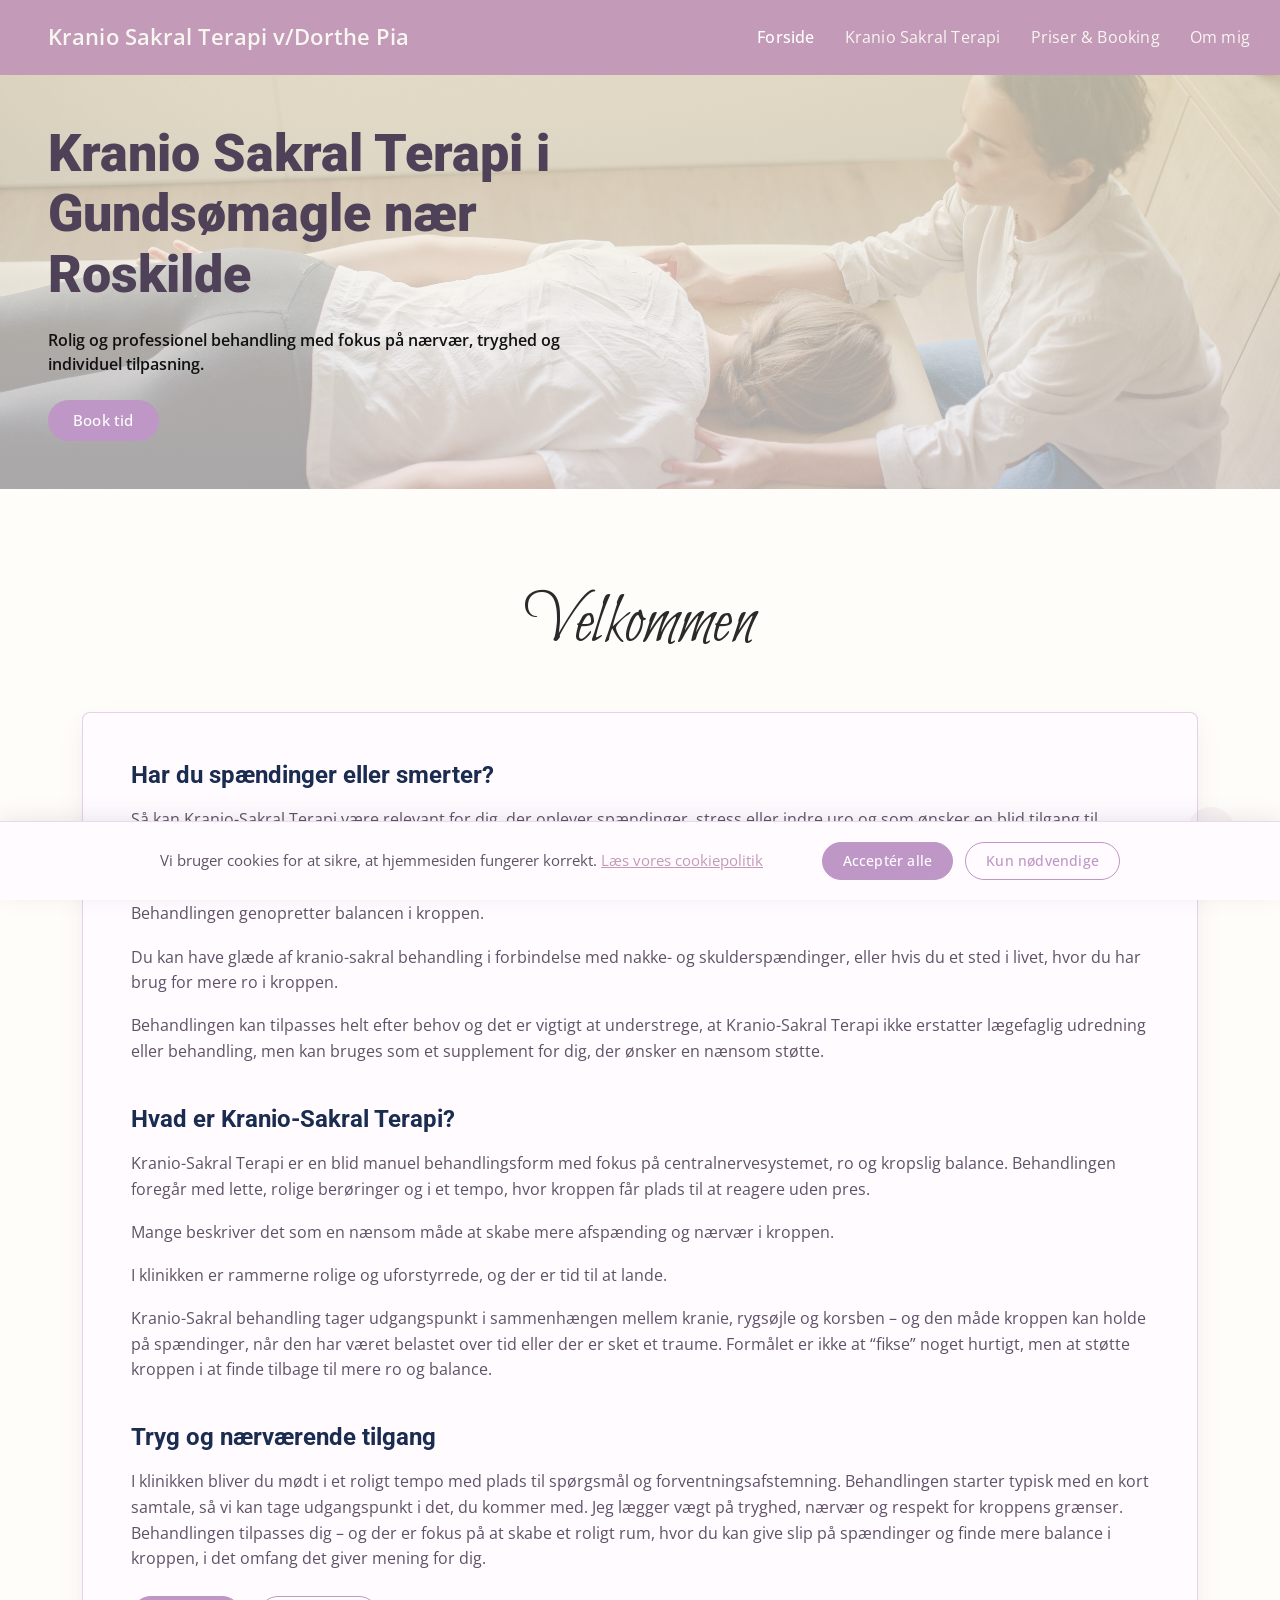
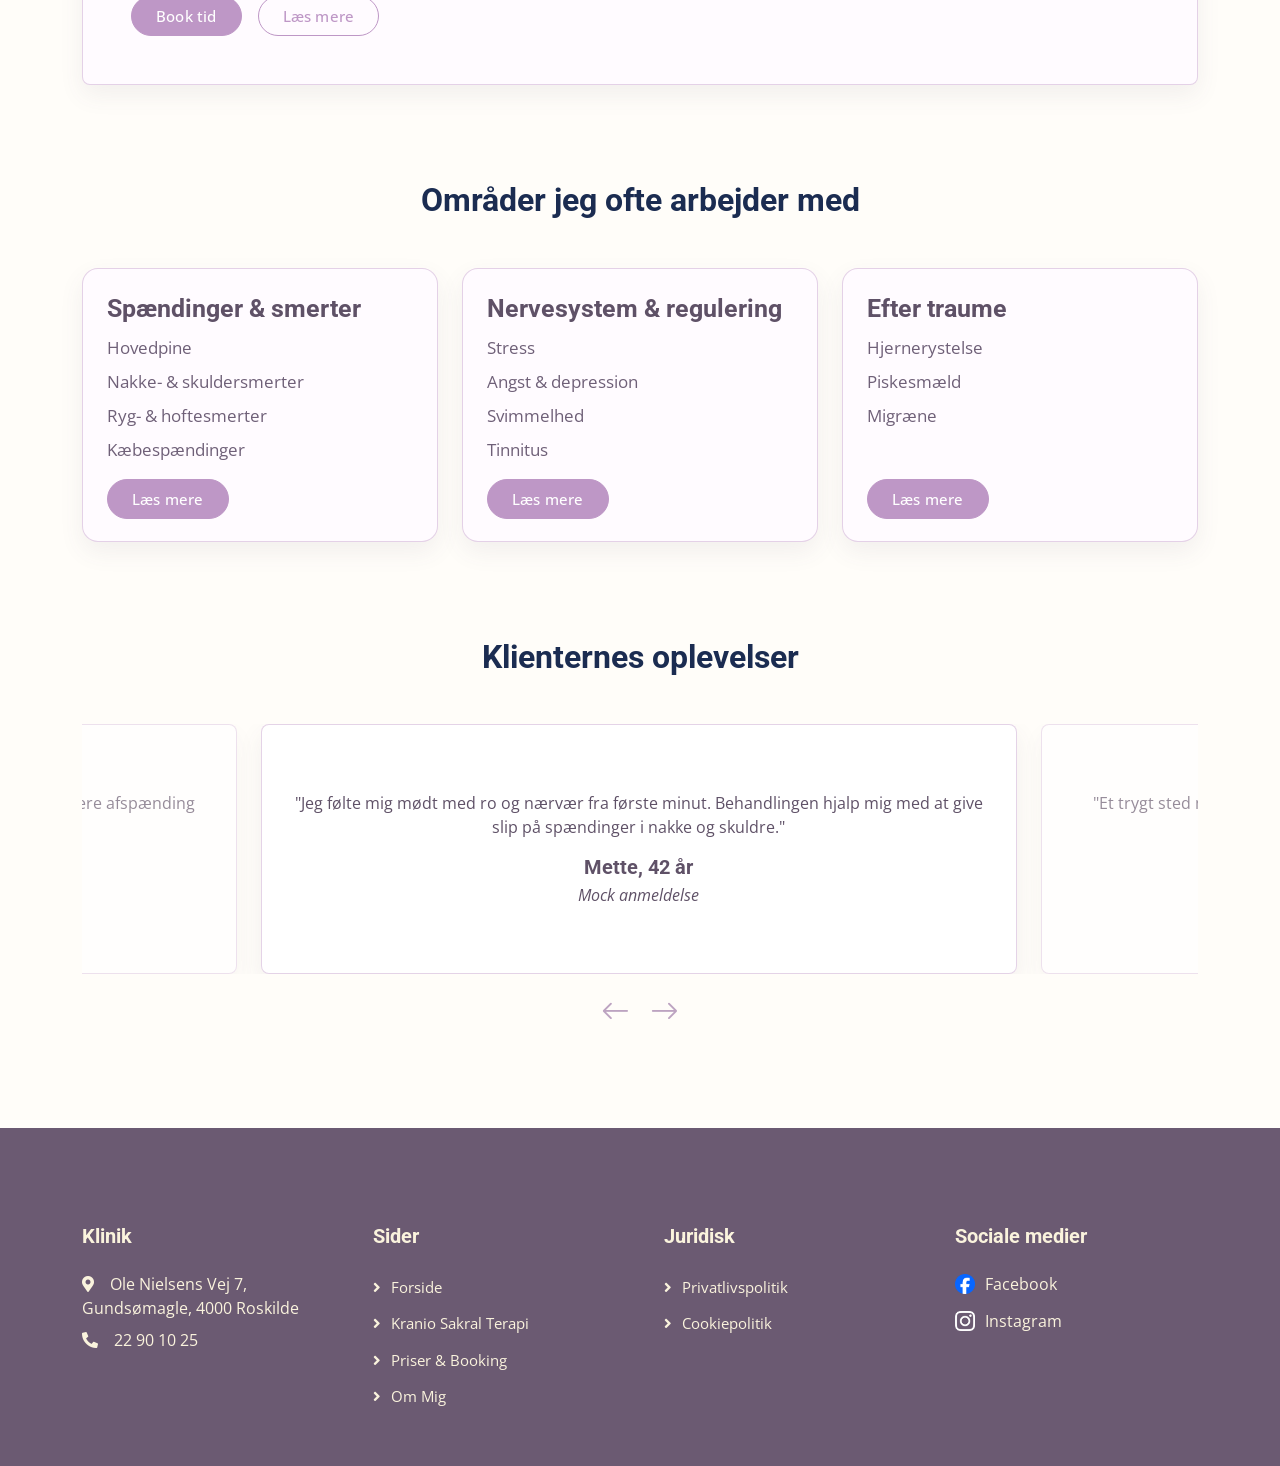
==== commit 5875ea70: "Forside: split tekst i afsnit-felter for stabil admin-redigering" ====
--- a/index.html
+++ b/index.html
@@ -84,20 +84,16 @@
                 <div class="col-12">
                     <div class="service-item bg-light rounded h-100 p-5 info-card">
                         <h4 class="mb-3" data-content="main_heading">Har du spændinger eller smerter?</h4>
-                        <div data-content-html="main_text">
-                            <p>Så kan Kranio-Sakral Terapi være relevant for dig, der oplever spændinger, stress eller indre uro og som ønsker en blid tilgang til kroppen.</p>
-                            <p>Mange oplever, at behandlingen kan støtte dem i perioder med fysisk eller mental belastning, hvor kroppen føles på overarbejde. Behandlingen genopretter balancen i kroppen.</p>
-                            <p>Du kan have glæde af kranio-sakral behandling i forbindelse med nakke- og skulderspændinger, eller hvis du et sted i livet, hvor du har brug for mere ro i kroppen.</p>
-                            <p>Behandlingen kan tilpasses helt efter behov og det er vigtigt at understrege, at Kranio-Sakral Terapi ikke erstatter lægefaglig udredning eller behandling, men kan bruges som et supplement for dig, der ønsker en nænsom støtte.</p>
-                        </div>
+                        <p data-content="main_text_1">Så kan Kranio-Sakral Terapi være relevant for dig, der oplever spændinger, stress eller indre uro og som ønsker en blid tilgang til kroppen.</p>
+                        <p data-content="main_text_2">Mange oplever, at behandlingen kan støtte dem i perioder med fysisk eller mental belastning, hvor kroppen føles på overarbejde. Behandlingen genopretter balancen i kroppen.</p>
+                        <p data-content="main_text_3">Du kan have glæde af kranio-sakral behandling i forbindelse med nakke- og skulderspændinger, eller hvis du et sted i livet, hvor du har brug for mere ro i kroppen.</p>
+                        <p data-content="main_text_4">Behandlingen kan tilpasses helt efter behov og det er vigtigt at understrege, at Kranio-Sakral Terapi ikke erstatter lægefaglig udredning eller behandling, men kan bruges som et supplement for dig, der ønsker en nænsom støtte.</p>
 
                         <h4 class="mb-3 mt-4" data-content="therapy_heading">Hvad er Kranio-Sakral Terapi?</h4>
-                        <div data-content-html="therapy_text">
-                            <p>Kranio-Sakral Terapi er en blid manuel behandlingsform med fokus på centralnervesystemet, ro og kropslig balance. Behandlingen foregår med lette, rolige berøringer og i et tempo, hvor kroppen får plads til at reagere uden pres.</p>
-                            <p>Mange beskriver det som en nænsom måde at skabe mere afspænding og nærvær i kroppen.</p>
-                            <p>I klinikken er rammerne rolige og uforstyrrede, og der er tid til at lande.</p>
-                            <p>Kranio-Sakral behandling tager udgangspunkt i sammenhængen mellem kranie, rygsøjle og korsben – og den måde kroppen kan holde på spændinger, når den har været belastet over tid eller der er sket et traume. Formålet er ikke at “fikse” noget hurtigt, men at støtte kroppen i at finde tilbage til mere ro og balance.</p>
-                        </div>
+                        <p data-content="therapy_text_1">Kranio-Sakral Terapi er en blid manuel behandlingsform med fokus på centralnervesystemet, ro og kropslig balance. Behandlingen foregår med lette, rolige berøringer og i et tempo, hvor kroppen får plads til at reagere uden pres.</p>
+                        <p data-content="therapy_text_2">Mange beskriver det som en nænsom måde at skabe mere afspænding og nærvær i kroppen.</p>
+                        <p data-content="therapy_text_3">I klinikken er rammerne rolige og uforstyrrede, og der er tid til at lande.</p>
+                        <p data-content="therapy_text_4">Kranio-Sakral behandling tager udgangspunkt i sammenhængen mellem kranie, rygsøjle og korsben – og den måde kroppen kan holde på spændinger, når den har været belastet over tid eller der er sket et traume. Formålet er ikke at “fikse” noget hurtigt, men at støtte kroppen i at finde tilbage til mere ro og balance.</p>
 
                         <h4 class="mb-3 mt-4" data-content="approach_heading">Tryg og nærværende tilgang</h4>
                         <p class="mb-0" data-content="approach_text">I klinikken bliver du mødt i et roligt tempo med plads til spørgsmål og forventningsafstemning. Behandlingen starter typisk med en kort samtale, så vi kan tage udgangspunkt i det, du kommer med. Jeg lægger vægt på tryghed, nærvær og respekt for kroppens grænser. Behandlingen tilpasses dig – og der er fokus på at skabe et roligt rum, hvor du kan give slip på spændinger og finde mere balance i kroppen, i det omfang det giver mening for dig.</p>
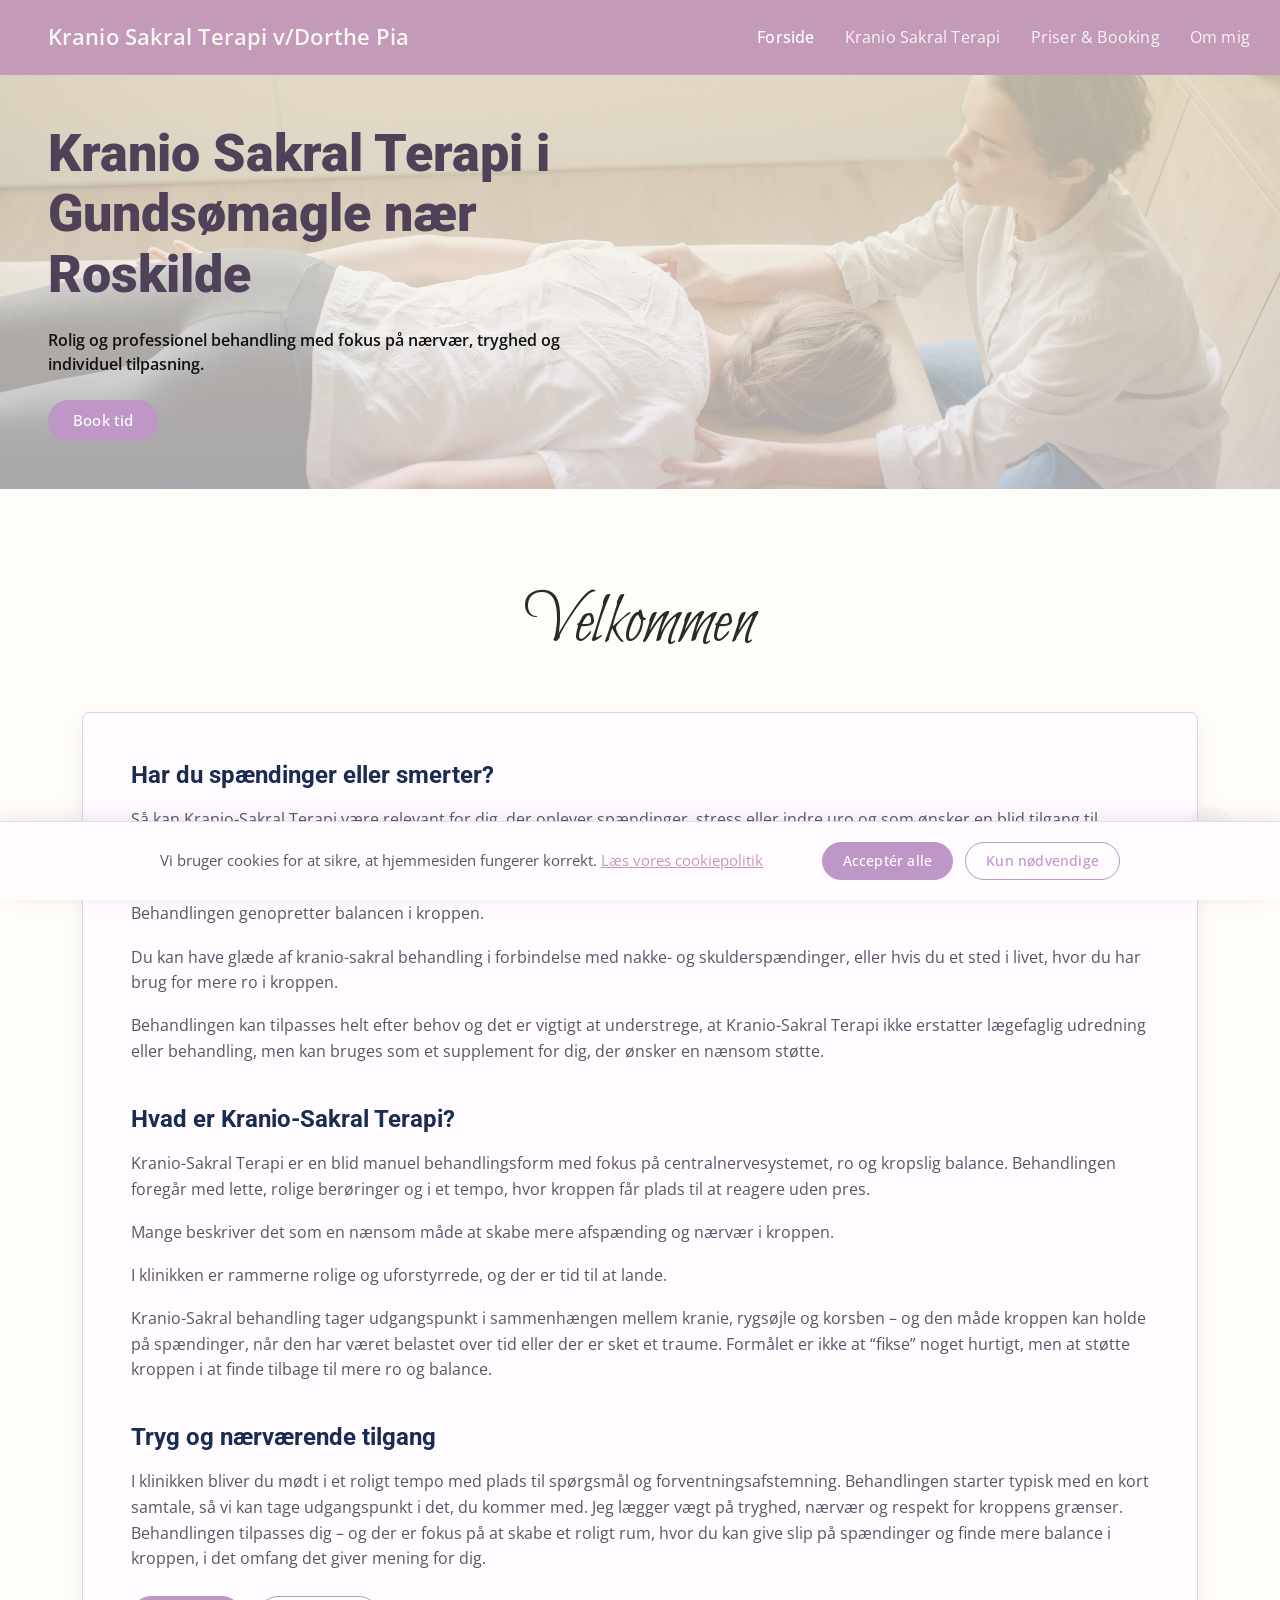
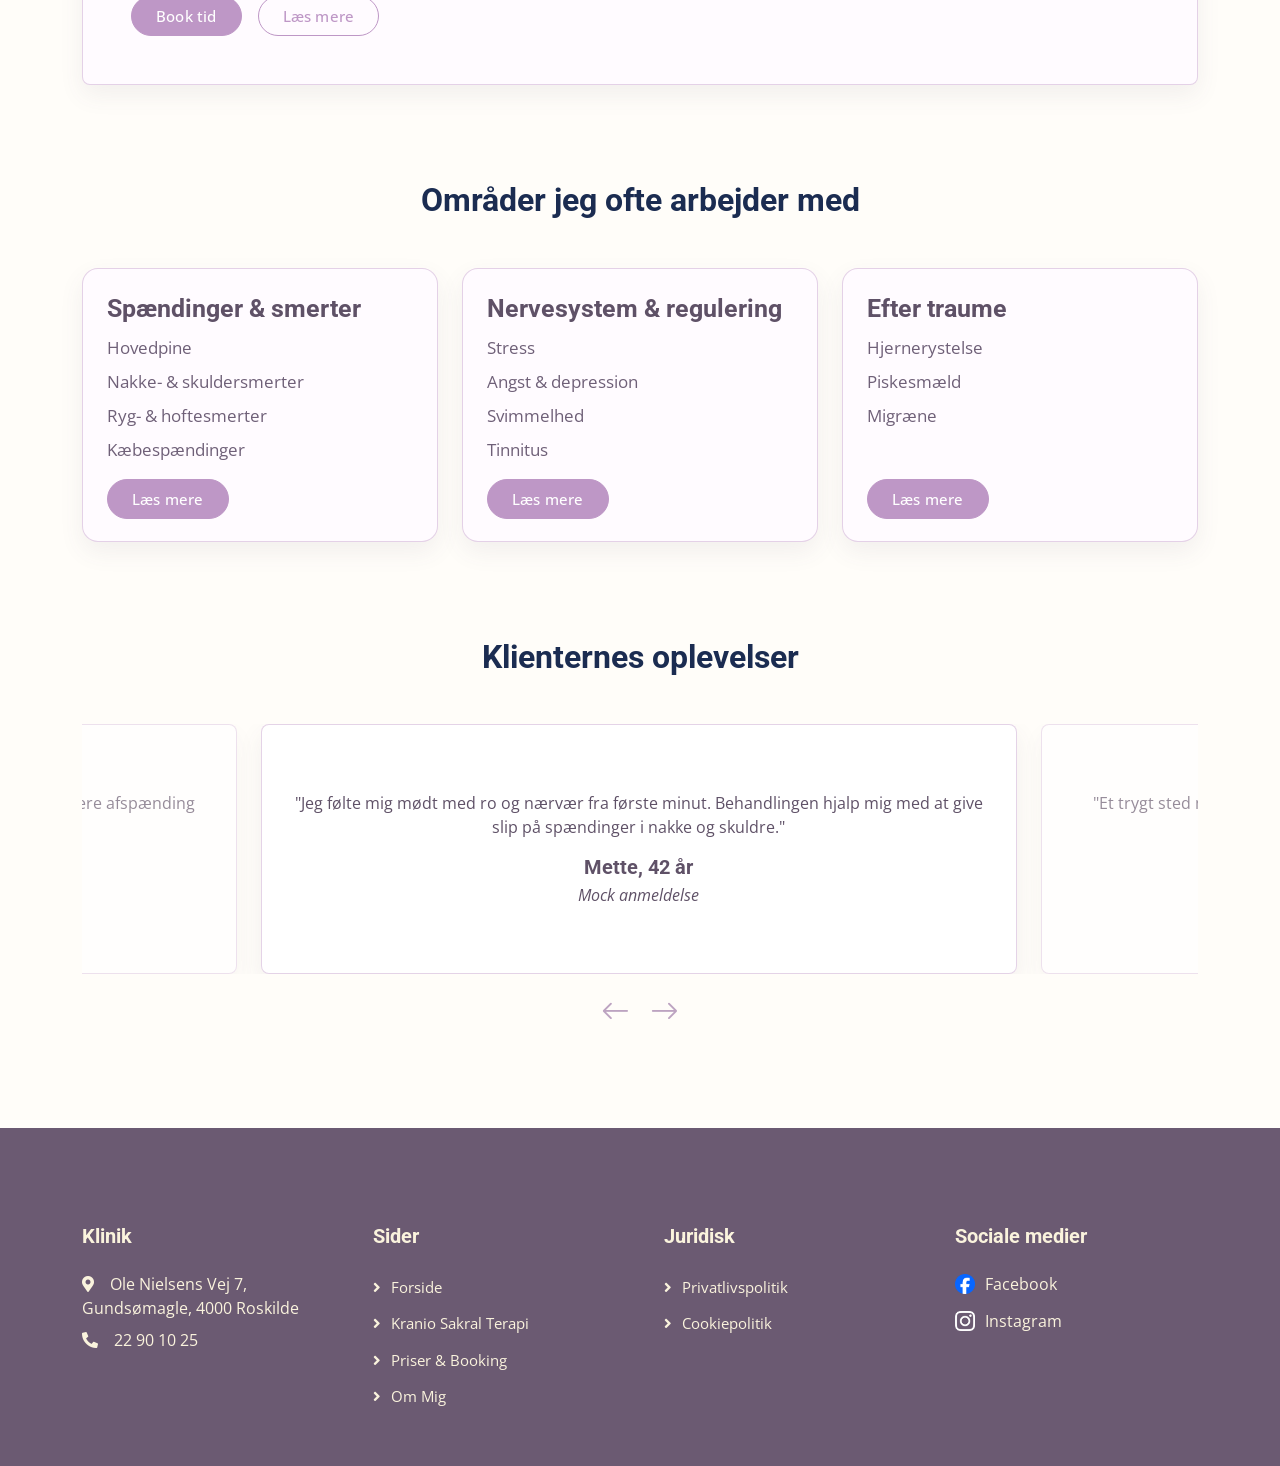
==== commit 5e362641: "Rollback: gendan forside-layout til tidligere stabile version" ====
--- a/index.html
+++ b/index.html
@@ -84,16 +84,20 @@
                 <div class="col-12">
                     <div class="service-item bg-light rounded h-100 p-5 info-card">
                         <h4 class="mb-3" data-content="main_heading">Har du spændinger eller smerter?</h4>
-                        <p data-content="main_text_1">Så kan Kranio-Sakral Terapi være relevant for dig, der oplever spændinger, stress eller indre uro og som ønsker en blid tilgang til kroppen.</p>
-                        <p data-content="main_text_2">Mange oplever, at behandlingen kan støtte dem i perioder med fysisk eller mental belastning, hvor kroppen føles på overarbejde. Behandlingen genopretter balancen i kroppen.</p>
-                        <p data-content="main_text_3">Du kan have glæde af kranio-sakral behandling i forbindelse med nakke- og skulderspændinger, eller hvis du et sted i livet, hvor du har brug for mere ro i kroppen.</p>
-                        <p data-content="main_text_4">Behandlingen kan tilpasses helt efter behov og det er vigtigt at understrege, at Kranio-Sakral Terapi ikke erstatter lægefaglig udredning eller behandling, men kan bruges som et supplement for dig, der ønsker en nænsom støtte.</p>
+                        <div data-content-html="main_text">
+                            <p>Så kan Kranio-Sakral Terapi være relevant for dig, der oplever spændinger, stress eller indre uro og som ønsker en blid tilgang til kroppen.</p>
+                            <p>Mange oplever, at behandlingen kan støtte dem i perioder med fysisk eller mental belastning, hvor kroppen føles på overarbejde. Behandlingen genopretter balancen i kroppen.</p>
+                            <p>Du kan have glæde af kranio-sakral behandling i forbindelse med nakke- og skulderspændinger, eller hvis du et sted i livet, hvor du har brug for mere ro i kroppen.</p>
+                            <p>Behandlingen kan tilpasses helt efter behov og det er vigtigt at understrege, at Kranio-Sakral Terapi ikke erstatter lægefaglig udredning eller behandling, men kan bruges som et supplement for dig, der ønsker en nænsom støtte.</p>
+                        </div>
 
                         <h4 class="mb-3 mt-4" data-content="therapy_heading">Hvad er Kranio-Sakral Terapi?</h4>
-                        <p data-content="therapy_text_1">Kranio-Sakral Terapi er en blid manuel behandlingsform med fokus på centralnervesystemet, ro og kropslig balance. Behandlingen foregår med lette, rolige berøringer og i et tempo, hvor kroppen får plads til at reagere uden pres.</p>
-                        <p data-content="therapy_text_2">Mange beskriver det som en nænsom måde at skabe mere afspænding og nærvær i kroppen.</p>
-                        <p data-content="therapy_text_3">I klinikken er rammerne rolige og uforstyrrede, og der er tid til at lande.</p>
-                        <p data-content="therapy_text_4">Kranio-Sakral behandling tager udgangspunkt i sammenhængen mellem kranie, rygsøjle og korsben – og den måde kroppen kan holde på spændinger, når den har været belastet over tid eller der er sket et traume. Formålet er ikke at “fikse” noget hurtigt, men at støtte kroppen i at finde tilbage til mere ro og balance.</p>
+                        <div data-content-html="therapy_text">
+                            <p>Kranio-Sakral Terapi er en blid manuel behandlingsform med fokus på centralnervesystemet, ro og kropslig balance. Behandlingen foregår med lette, rolige berøringer og i et tempo, hvor kroppen får plads til at reagere uden pres.</p>
+                            <p>Mange beskriver det som en nænsom måde at skabe mere afspænding og nærvær i kroppen.</p>
+                            <p>I klinikken er rammerne rolige og uforstyrrede, og der er tid til at lande.</p>
+                            <p>Kranio-Sakral behandling tager udgangspunkt i sammenhængen mellem kranie, rygsøjle og korsben – og den måde kroppen kan holde på spændinger, når den har været belastet over tid eller der er sket et traume. Formålet er ikke at “fikse” noget hurtigt, men at støtte kroppen i at finde tilbage til mere ro og balance.</p>
+                        </div>
 
                         <h4 class="mb-3 mt-4" data-content="approach_heading">Tryg og nærværende tilgang</h4>
                         <p class="mb-0" data-content="approach_text">I klinikken bliver du mødt i et roligt tempo med plads til spørgsmål og forventningsafstemning. Behandlingen starter typisk med en kort samtale, så vi kan tage udgangspunkt i det, du kommer med. Jeg lægger vægt på tryghed, nærvær og respekt for kroppens grænser. Behandlingen tilpasses dig – og der er fokus på at skabe et roligt rum, hvor du kan give slip på spændinger og finde mere balance i kroppen, i det omfang det giver mening for dig.</p>
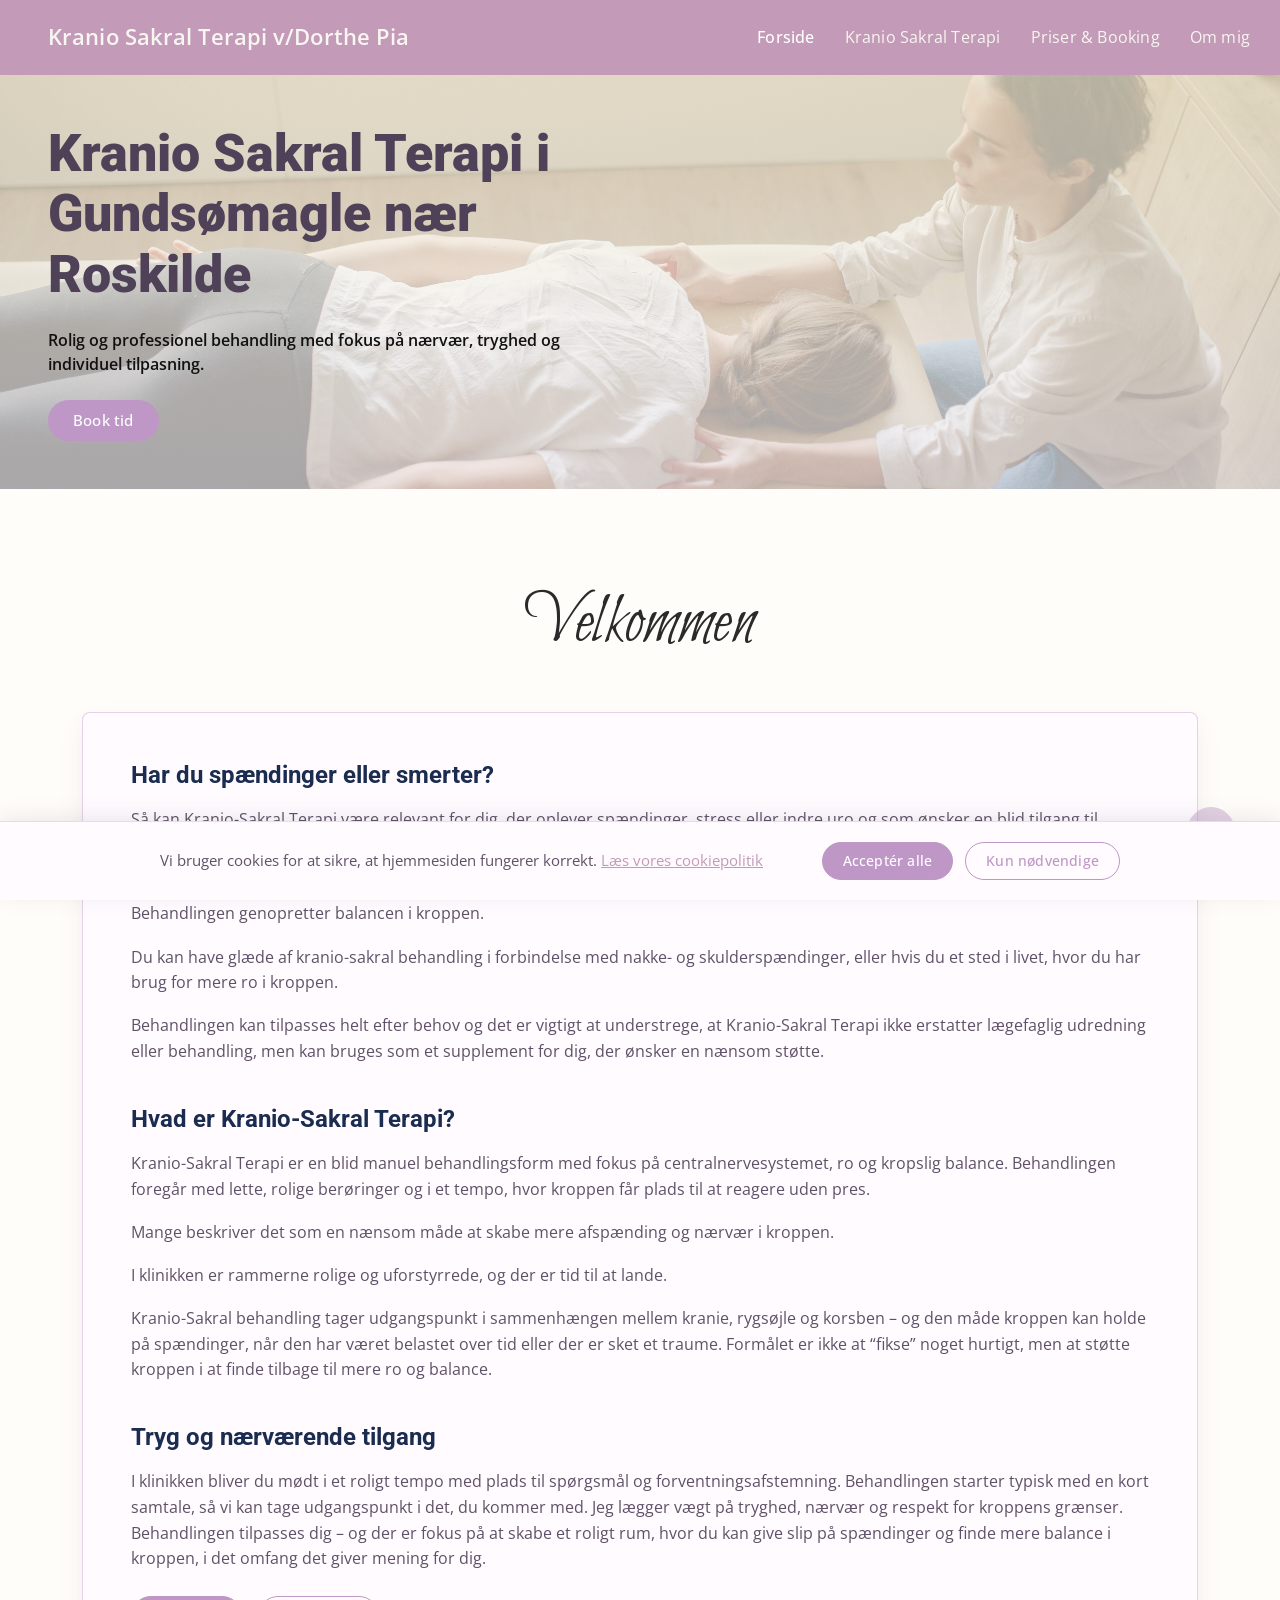
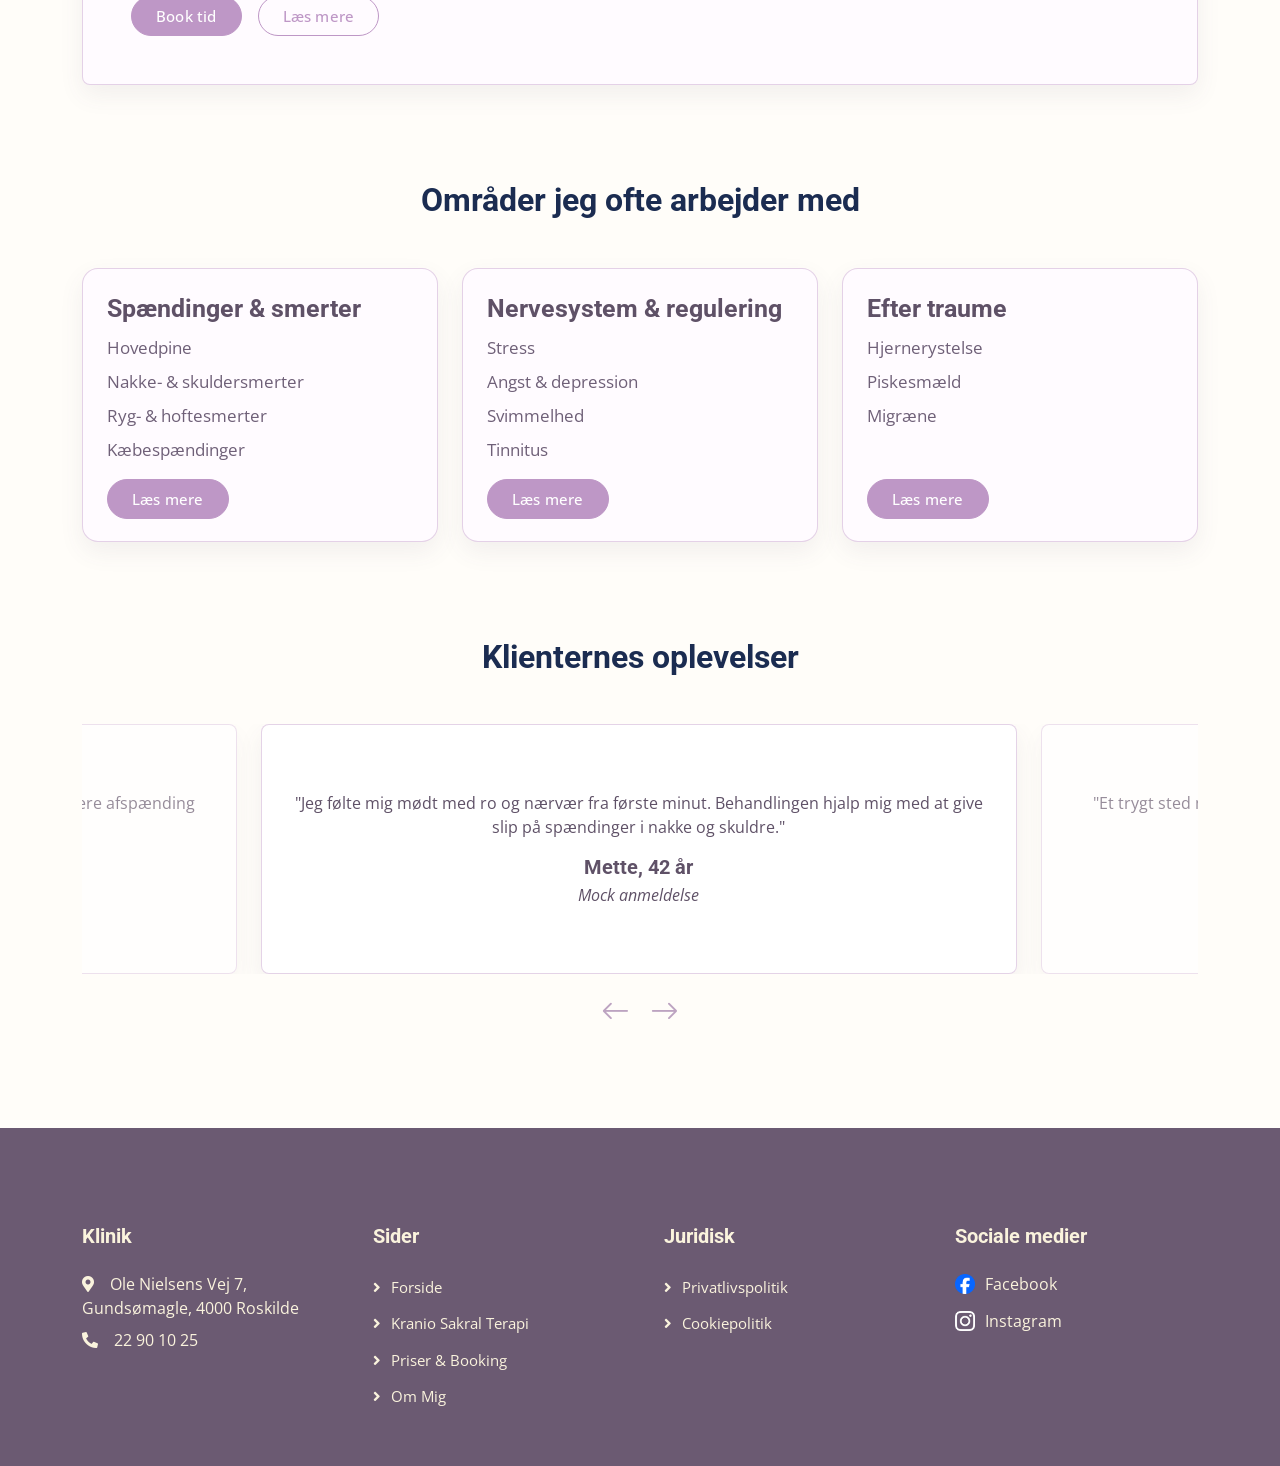
==== commit 7e86b671: "Hotfix forside-layout: gendan original paragraph markup" ====
--- a/index.html
+++ b/index.html
@@ -84,20 +84,16 @@
                 <div class="col-12">
                     <div class="service-item bg-light rounded h-100 p-5 info-card">
                         <h4 class="mb-3" data-content="main_heading">Har du spændinger eller smerter?</h4>
-                        <div data-content-html="main_text">
-                            <p>Så kan Kranio-Sakral Terapi være relevant for dig, der oplever spændinger, stress eller indre uro og som ønsker en blid tilgang til kroppen.</p>
-                            <p>Mange oplever, at behandlingen kan støtte dem i perioder med fysisk eller mental belastning, hvor kroppen føles på overarbejde. Behandlingen genopretter balancen i kroppen.</p>
-                            <p>Du kan have glæde af kranio-sakral behandling i forbindelse med nakke- og skulderspændinger, eller hvis du et sted i livet, hvor du har brug for mere ro i kroppen.</p>
-                            <p>Behandlingen kan tilpasses helt efter behov og det er vigtigt at understrege, at Kranio-Sakral Terapi ikke erstatter lægefaglig udredning eller behandling, men kan bruges som et supplement for dig, der ønsker en nænsom støtte.</p>
-                        </div>
+                        <p>Så kan Kranio-Sakral Terapi være relevant for dig, der oplever spændinger, stress eller indre uro og som ønsker en blid tilgang til kroppen.</p>
+                        <p>Mange oplever, at behandlingen kan støtte dem i perioder med fysisk eller mental belastning, hvor kroppen føles på overarbejde. Behandlingen genopretter balancen i kroppen.</p>
+                        <p>Du kan have glæde af kranio-sakral behandling i forbindelse med nakke- og skulderspændinger, eller hvis du et sted i livet, hvor du har brug for mere ro i kroppen.</p>
+                        <p>Behandlingen kan tilpasses helt efter behov og det er vigtigt at understrege, at Kranio-Sakral Terapi ikke erstatter lægefaglig udredning eller behandling, men kan bruges som et supplement for dig, der ønsker en nænsom støtte.</p>
 
                         <h4 class="mb-3 mt-4" data-content="therapy_heading">Hvad er Kranio-Sakral Terapi?</h4>
-                        <div data-content-html="therapy_text">
-                            <p>Kranio-Sakral Terapi er en blid manuel behandlingsform med fokus på centralnervesystemet, ro og kropslig balance. Behandlingen foregår med lette, rolige berøringer og i et tempo, hvor kroppen får plads til at reagere uden pres.</p>
-                            <p>Mange beskriver det som en nænsom måde at skabe mere afspænding og nærvær i kroppen.</p>
-                            <p>I klinikken er rammerne rolige og uforstyrrede, og der er tid til at lande.</p>
-                            <p>Kranio-Sakral behandling tager udgangspunkt i sammenhængen mellem kranie, rygsøjle og korsben – og den måde kroppen kan holde på spændinger, når den har været belastet over tid eller der er sket et traume. Formålet er ikke at “fikse” noget hurtigt, men at støtte kroppen i at finde tilbage til mere ro og balance.</p>
-                        </div>
+                        <p>Kranio-Sakral Terapi er en blid manuel behandlingsform med fokus på centralnervesystemet, ro og kropslig balance. Behandlingen foregår med lette, rolige berøringer og i et tempo, hvor kroppen får plads til at reagere uden pres.</p>
+                        <p>Mange beskriver det som en nænsom måde at skabe mere afspænding og nærvær i kroppen.</p>
+                        <p>I klinikken er rammerne rolige og uforstyrrede, og der er tid til at lande.</p>
+                        <p>Kranio-Sakral behandling tager udgangspunkt i sammenhængen mellem kranie, rygsøjle og korsben – og den måde kroppen kan holde på spændinger, når den har været belastet over tid eller der er sket et traume. Formålet er ikke at “fikse” noget hurtigt, men at støtte kroppen i at finde tilbage til mere ro og balance.</p>
 
                         <h4 class="mb-3 mt-4" data-content="approach_heading">Tryg og nærværende tilgang</h4>
                         <p class="mb-0" data-content="approach_text">I klinikken bliver du mødt i et roligt tempo med plads til spørgsmål og forventningsafstemning. Behandlingen starter typisk med en kort samtale, så vi kan tage udgangspunkt i det, du kommer med. Jeg lægger vægt på tryghed, nærvær og respekt for kroppens grænser. Behandlingen tilpasses dig – og der er fokus på at skabe et roligt rum, hvor du kan give slip på spændinger og finde mere balance i kroppen, i det omfang det giver mening for dig.</p>
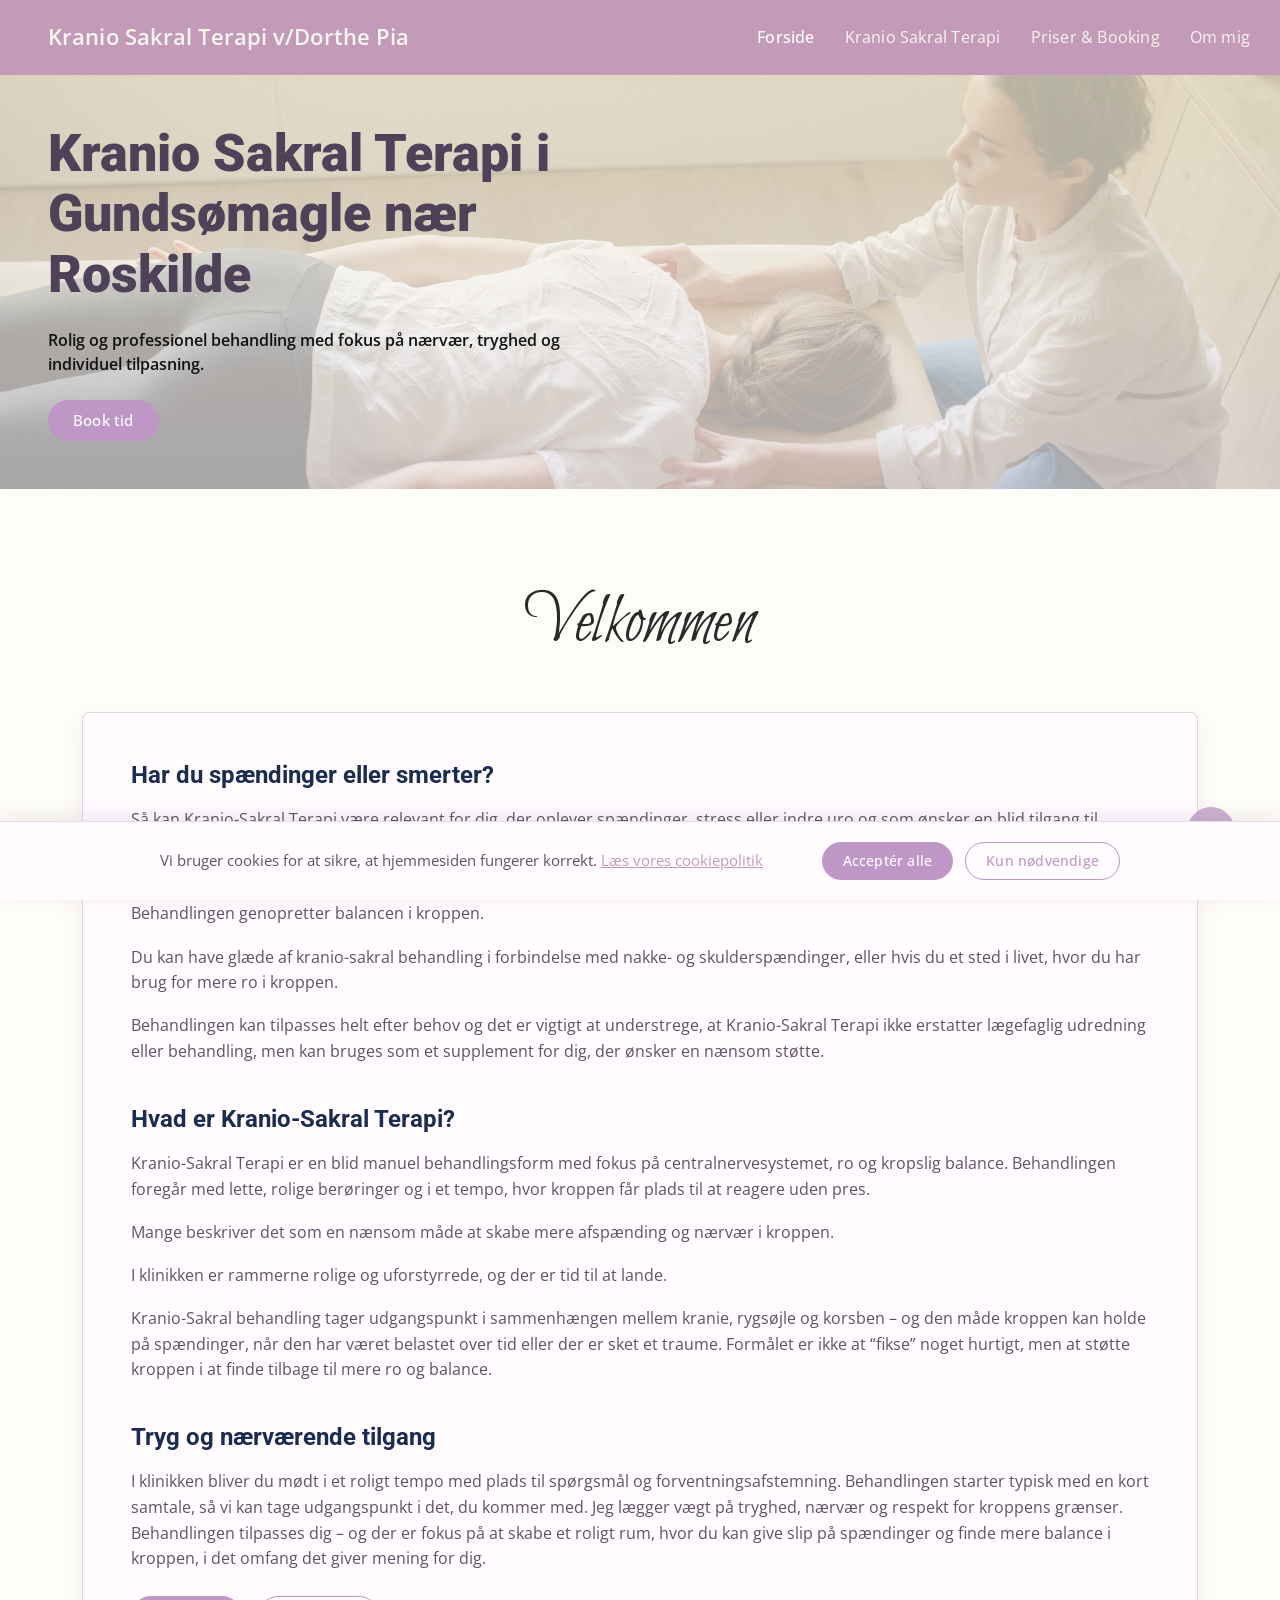
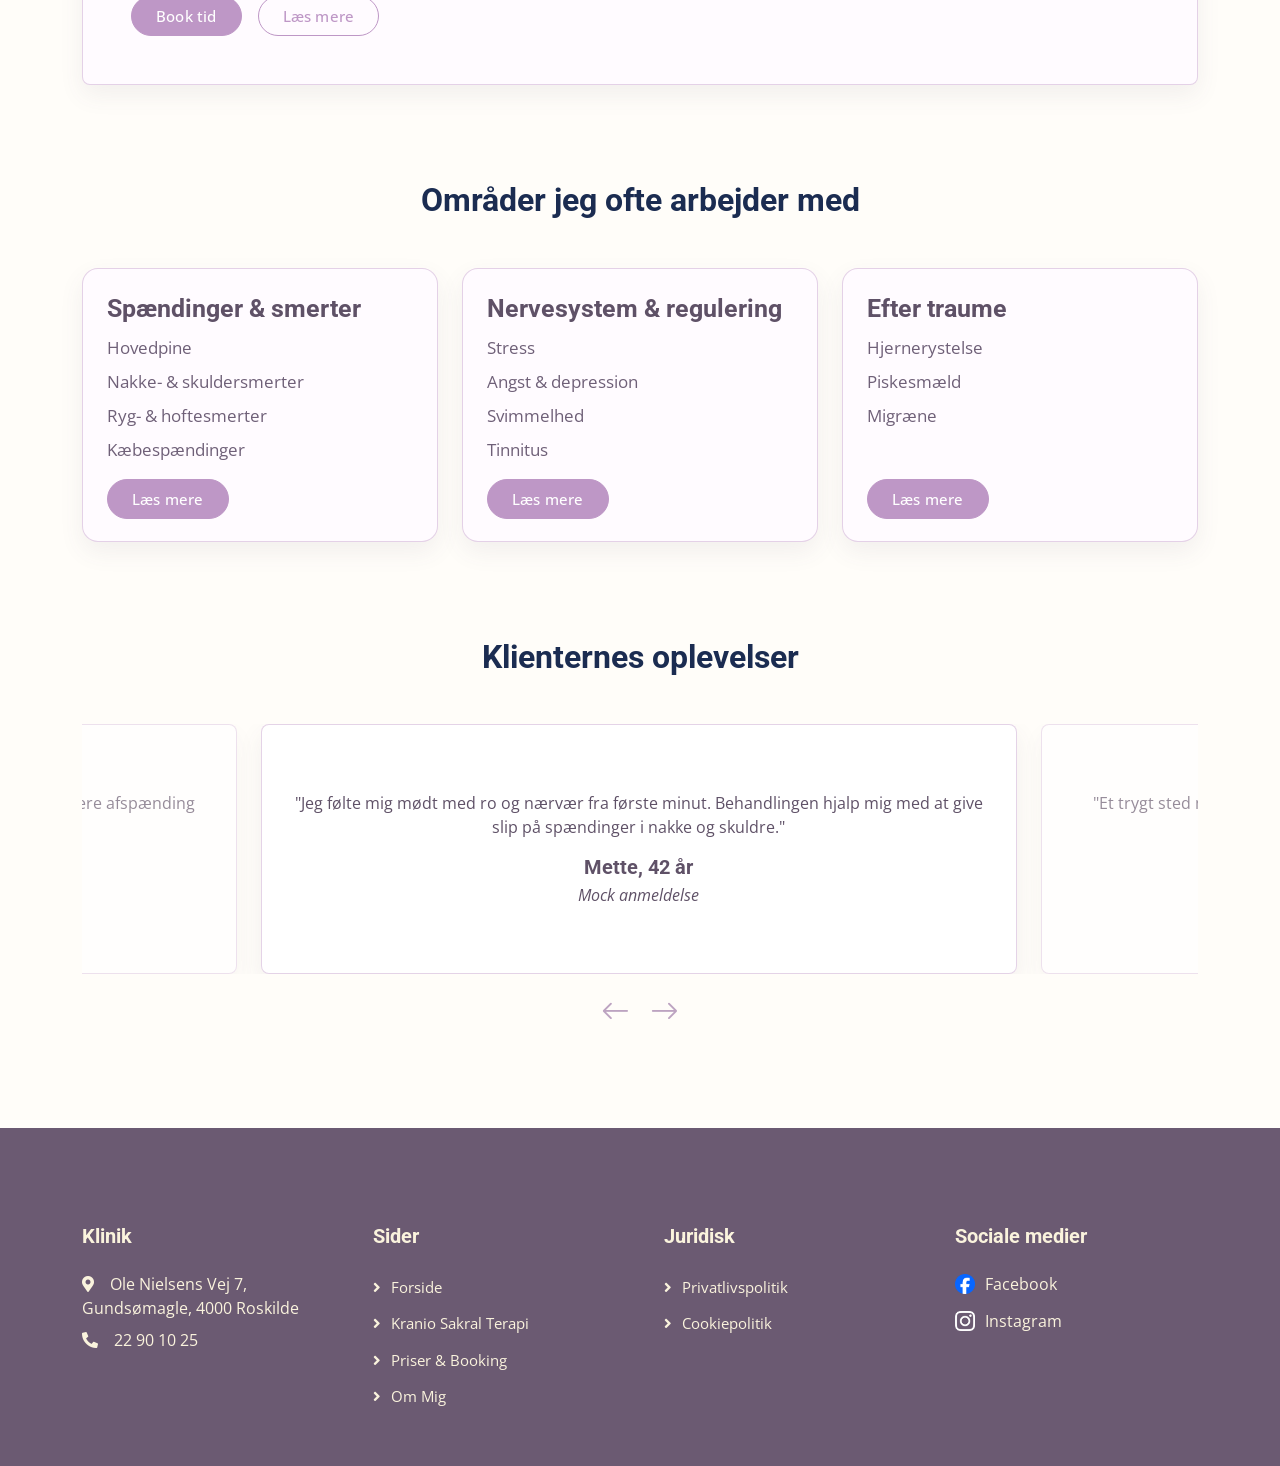
==== commit b5dd6981: "Ryd op: match forside bindings og admin section keys" ====
--- a/index.html
+++ b/index.html
@@ -84,16 +84,16 @@
                 <div class="col-12">
                     <div class="service-item bg-light rounded h-100 p-5 info-card">
                         <h4 class="mb-3" data-content="main_heading">Har du spændinger eller smerter?</h4>
-                        <p>Så kan Kranio-Sakral Terapi være relevant for dig, der oplever spændinger, stress eller indre uro og som ønsker en blid tilgang til kroppen.</p>
-                        <p>Mange oplever, at behandlingen kan støtte dem i perioder med fysisk eller mental belastning, hvor kroppen føles på overarbejde. Behandlingen genopretter balancen i kroppen.</p>
-                        <p>Du kan have glæde af kranio-sakral behandling i forbindelse med nakke- og skulderspændinger, eller hvis du et sted i livet, hvor du har brug for mere ro i kroppen.</p>
-                        <p>Behandlingen kan tilpasses helt efter behov og det er vigtigt at understrege, at Kranio-Sakral Terapi ikke erstatter lægefaglig udredning eller behandling, men kan bruges som et supplement for dig, der ønsker en nænsom støtte.</p>
+                        <p data-content="main_text_1">Så kan Kranio-Sakral Terapi være relevant for dig, der oplever spændinger, stress eller indre uro og som ønsker en blid tilgang til kroppen.</p>
+                        <p data-content="main_text_2">Mange oplever, at behandlingen kan støtte dem i perioder med fysisk eller mental belastning, hvor kroppen føles på overarbejde. Behandlingen genopretter balancen i kroppen.</p>
+                        <p data-content="main_text_3">Du kan have glæde af kranio-sakral behandling i forbindelse med nakke- og skulderspændinger, eller hvis du et sted i livet, hvor du har brug for mere ro i kroppen.</p>
+                        <p data-content="main_text_4">Behandlingen kan tilpasses helt efter behov og det er vigtigt at understrege, at Kranio-Sakral Terapi ikke erstatter lægefaglig udredning eller behandling, men kan bruges som et supplement for dig, der ønsker en nænsom støtte.</p>
 
                         <h4 class="mb-3 mt-4" data-content="therapy_heading">Hvad er Kranio-Sakral Terapi?</h4>
-                        <p>Kranio-Sakral Terapi er en blid manuel behandlingsform med fokus på centralnervesystemet, ro og kropslig balance. Behandlingen foregår med lette, rolige berøringer og i et tempo, hvor kroppen får plads til at reagere uden pres.</p>
-                        <p>Mange beskriver det som en nænsom måde at skabe mere afspænding og nærvær i kroppen.</p>
-                        <p>I klinikken er rammerne rolige og uforstyrrede, og der er tid til at lande.</p>
-                        <p>Kranio-Sakral behandling tager udgangspunkt i sammenhængen mellem kranie, rygsøjle og korsben – og den måde kroppen kan holde på spændinger, når den har været belastet over tid eller der er sket et traume. Formålet er ikke at “fikse” noget hurtigt, men at støtte kroppen i at finde tilbage til mere ro og balance.</p>
+                        <p data-content="therapy_text_1">Kranio-Sakral Terapi er en blid manuel behandlingsform med fokus på centralnervesystemet, ro og kropslig balance. Behandlingen foregår med lette, rolige berøringer og i et tempo, hvor kroppen får plads til at reagere uden pres.</p>
+                        <p data-content="therapy_text_2">Mange beskriver det som en nænsom måde at skabe mere afspænding og nærvær i kroppen.</p>
+                        <p data-content="therapy_text_3">I klinikken er rammerne rolige og uforstyrrede, og der er tid til at lande.</p>
+                        <p data-content="therapy_text_4">Kranio-Sakral behandling tager udgangspunkt i sammenhængen mellem kranie, rygsøjle og korsben – og den måde kroppen kan holde på spændinger, når den har været belastet over tid eller der er sket et traume. Formålet er ikke at “fikse” noget hurtigt, men at støtte kroppen i at finde tilbage til mere ro og balance.</p>
 
                         <h4 class="mb-3 mt-4" data-content="approach_heading">Tryg og nærværende tilgang</h4>
                         <p class="mb-0" data-content="approach_text">I klinikken bliver du mødt i et roligt tempo med plads til spørgsmål og forventningsafstemning. Behandlingen starter typisk med en kort samtale, så vi kan tage udgangspunkt i det, du kommer med. Jeg lægger vægt på tryghed, nærvær og respekt for kroppens grænser. Behandlingen tilpasses dig – og der er fokus på at skabe et roligt rum, hvor du kan give slip på spændinger og finde mere balance i kroppen, i det omfang det giver mening for dig.</p>
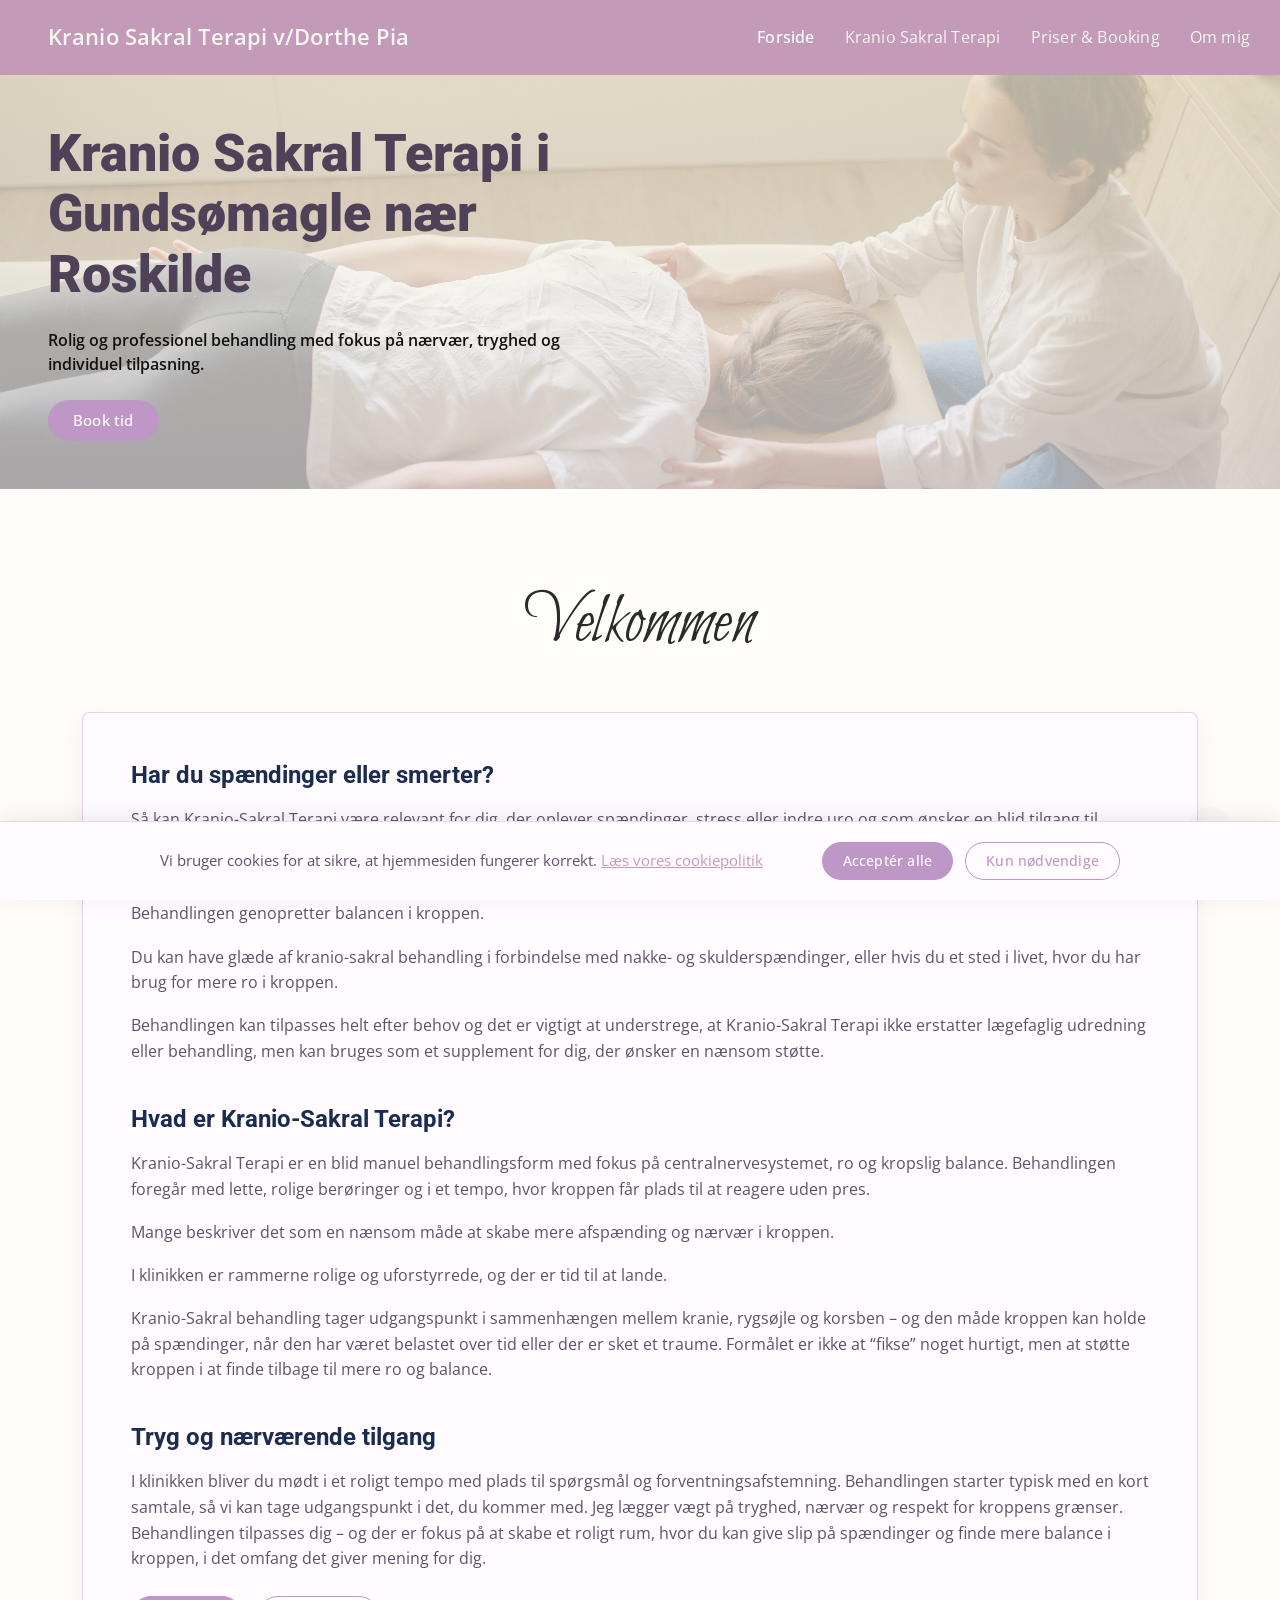
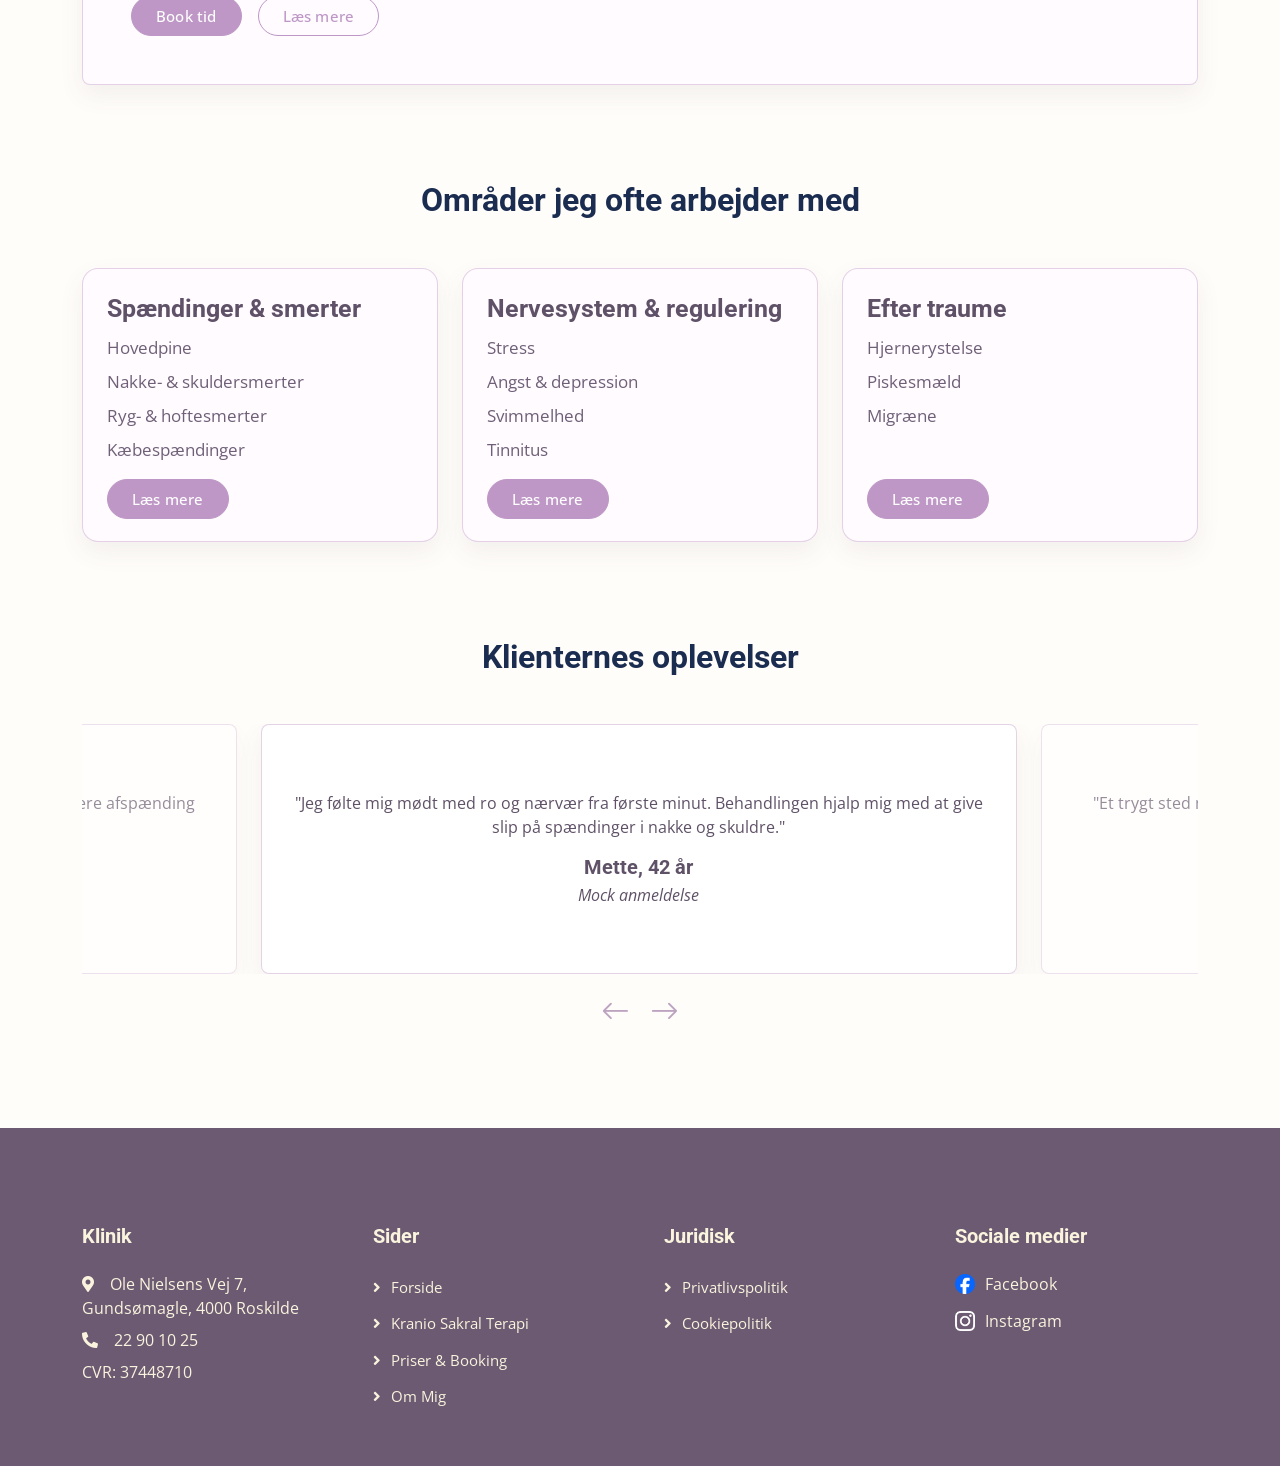
==== commit 80c08c74: "Footer: tilfoej CVR-tekst uden link" ====
--- a/index.html
+++ b/index.html
@@ -197,7 +197,7 @@
                 <div class="col-lg-3 col-md-6">
                     <h5 class="text-light mb-4">Klinik</h5>
                     <p class="mb-2"><i class="fa fa-map-marker-alt me-3"></i>Ole Nielsens Vej 7, Gundsømagle, 4000 Roskilde</p>
-                    <p class="mb-2"><i class="fa fa-phone-alt me-3"></i><a href="tel:+4522901025">22 90 10 25</a></p>
+                    <p class="mb-2"><i class="fa fa-phone-alt me-3"></i><a href="tel:+4522901025">22 90 10 25</a></p><p class="mb-2">CVR: 37448710</p>
                 </div>
                 <div class="col-lg-3 col-md-6">
                     <h5 class="text-light mb-4">Sider</h5>
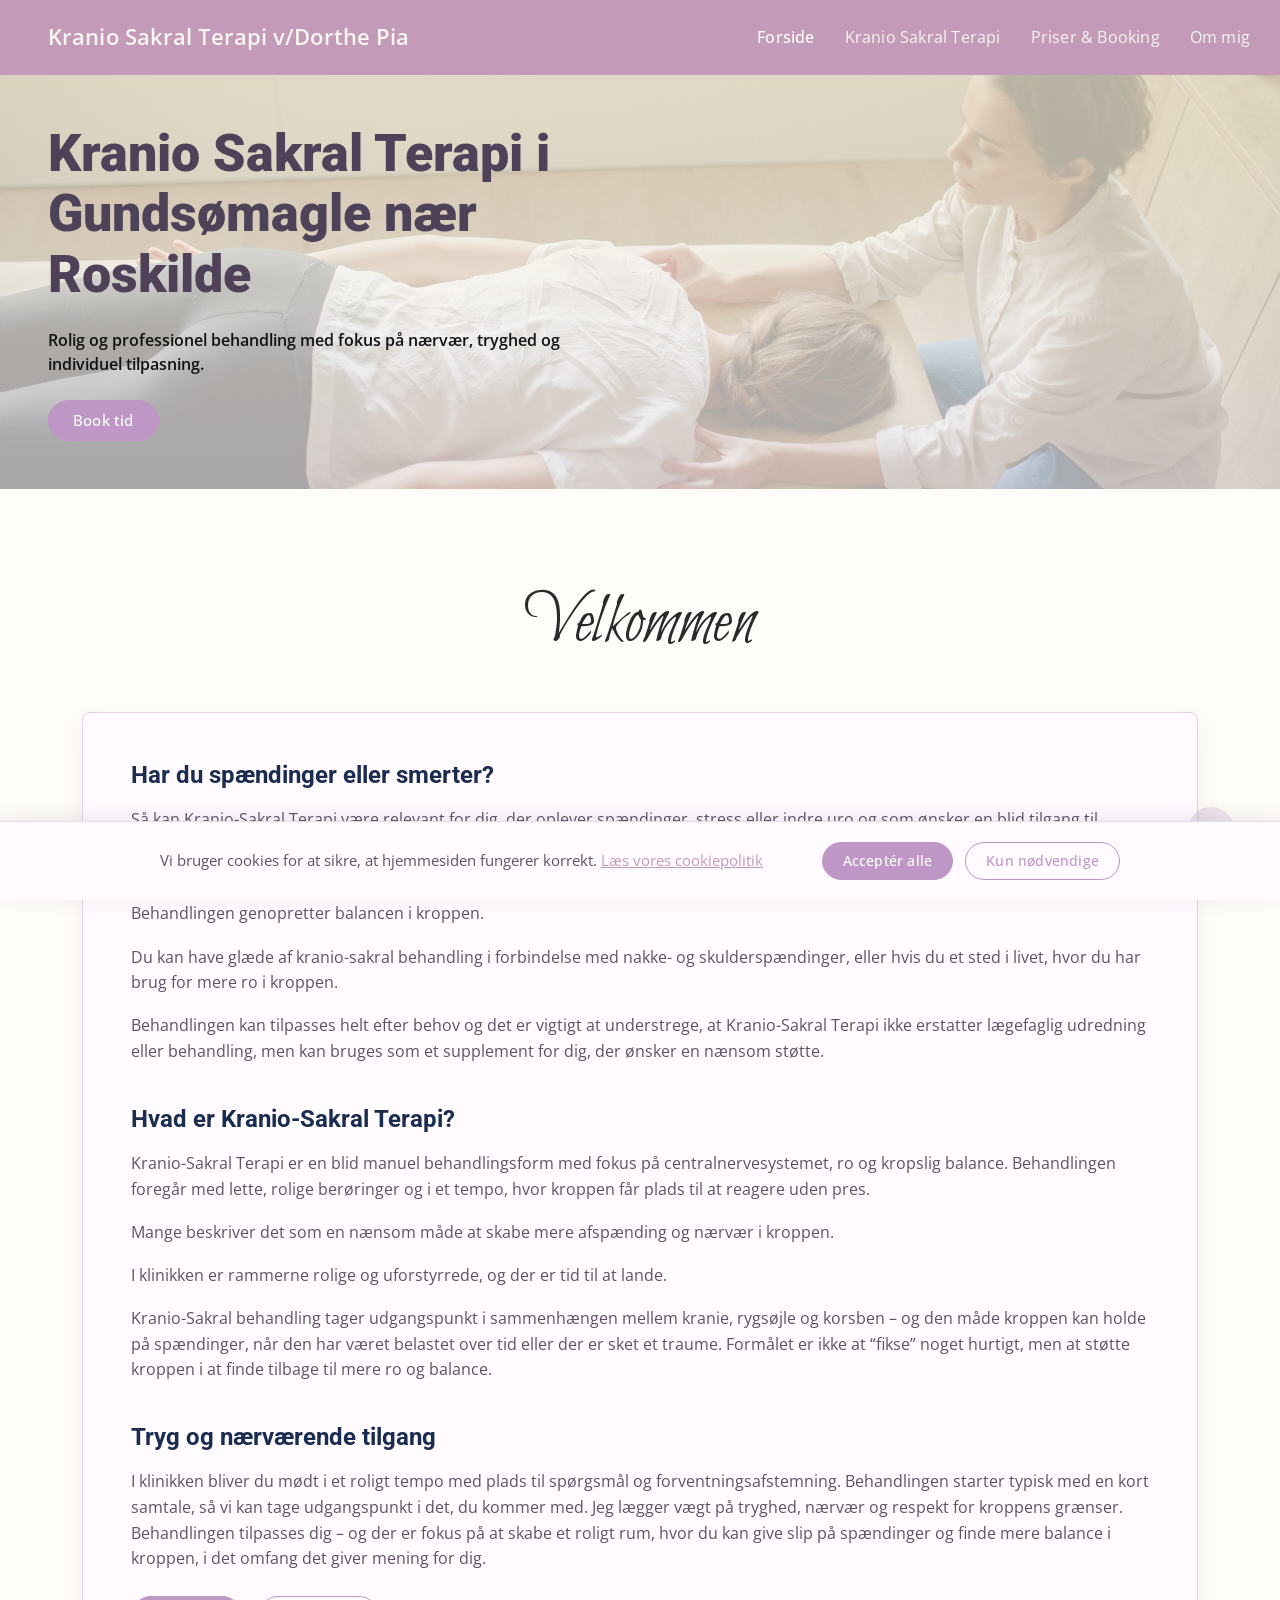
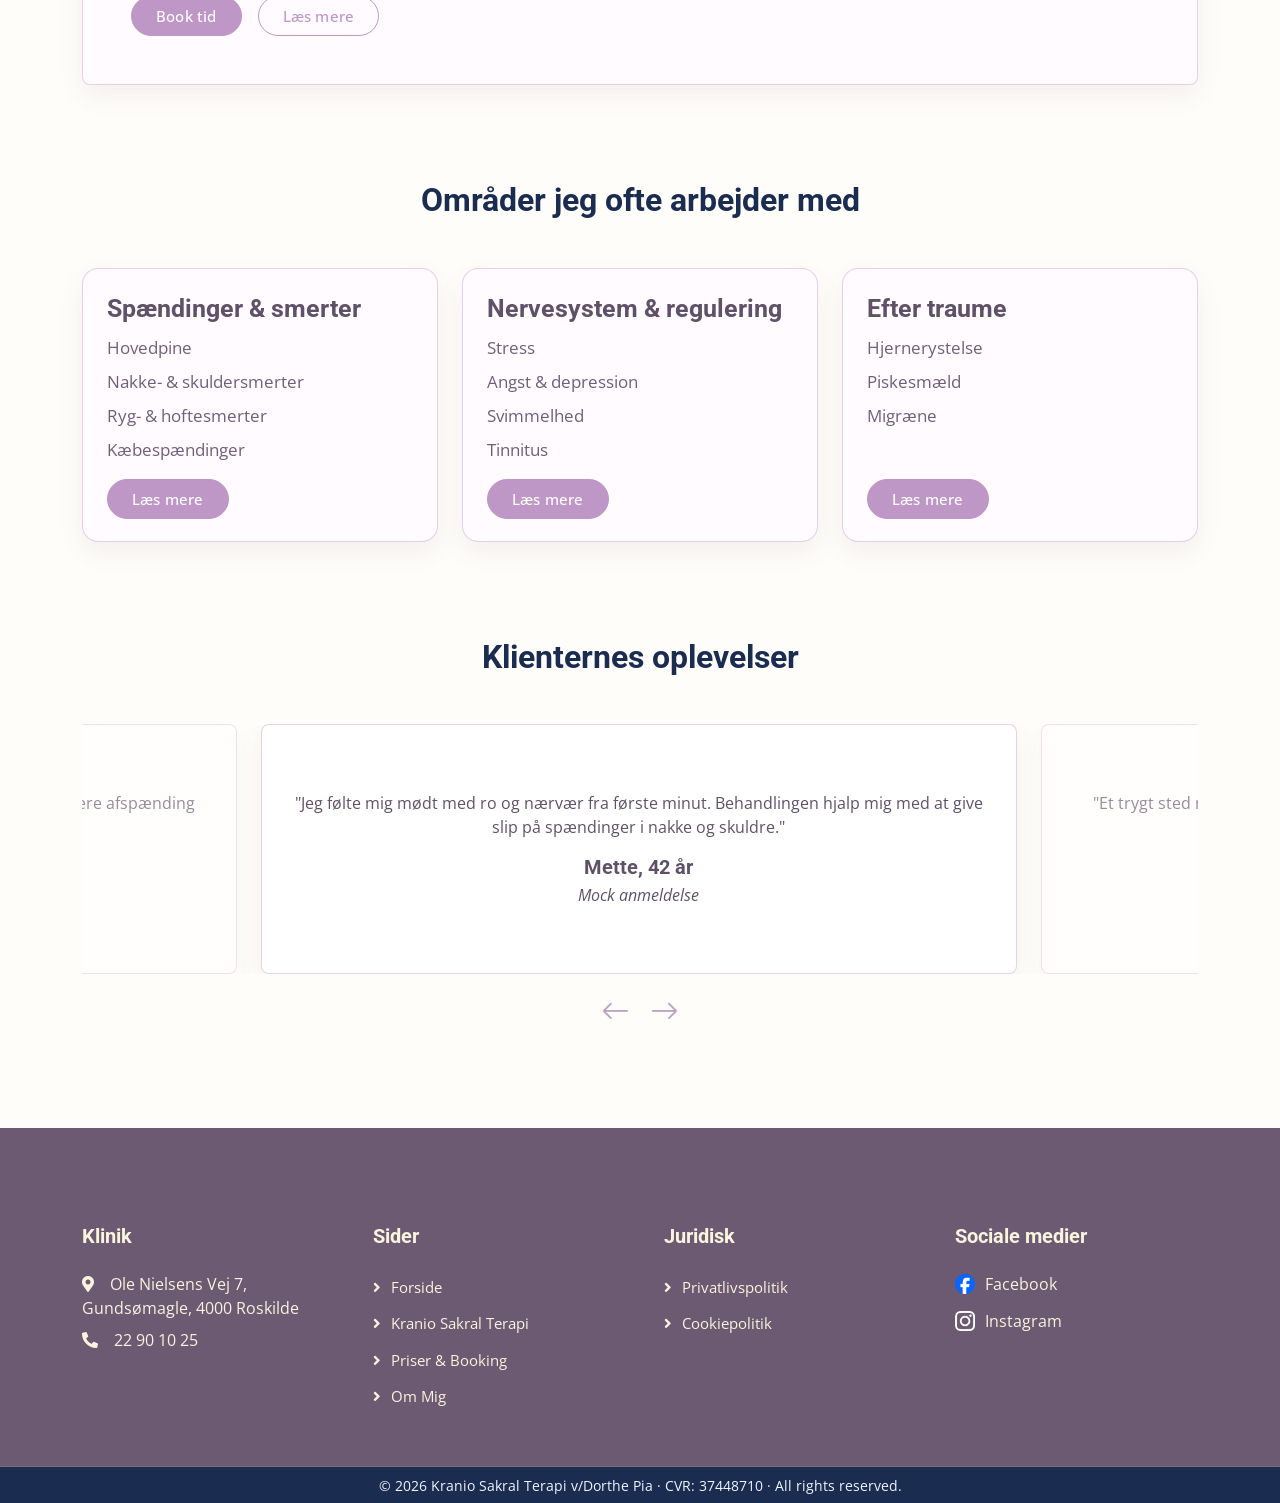
==== commit 237de868: "Footer: flyt CVR til tynd rights-linje" ====
--- a/index.html
+++ b/index.html
@@ -197,7 +197,7 @@
                 <div class="col-lg-3 col-md-6">
                     <h5 class="text-light mb-4">Klinik</h5>
                     <p class="mb-2"><i class="fa fa-map-marker-alt me-3"></i>Ole Nielsens Vej 7, Gundsømagle, 4000 Roskilde</p>
-                    <p class="mb-2"><i class="fa fa-phone-alt me-3"></i><a href="tel:+4522901025">22 90 10 25</a></p><p class="mb-2">CVR: 37448710</p>
+                    <p class="mb-2"><i class="fa fa-phone-alt me-3"></i><a href="tel:+4522901025">22 90 10 25</a></p>
                 </div>
                 <div class="col-lg-3 col-md-6">
                     <h5 class="text-light mb-4">Sider</h5>
@@ -223,6 +223,11 @@
                     </a>
                 </div>
             </div>
+        </div>
+    </div>
+    <div class="container-fluid bg-dark text-light border-top border-secondary" style="padding: 6px 0;">
+        <div class="container text-center">
+            <small>&copy; 2026 Kranio Sakral Terapi v/Dorthe Pia · CVR: 37448710 · All rights reserved.</small>
         </div>
     </div>
 
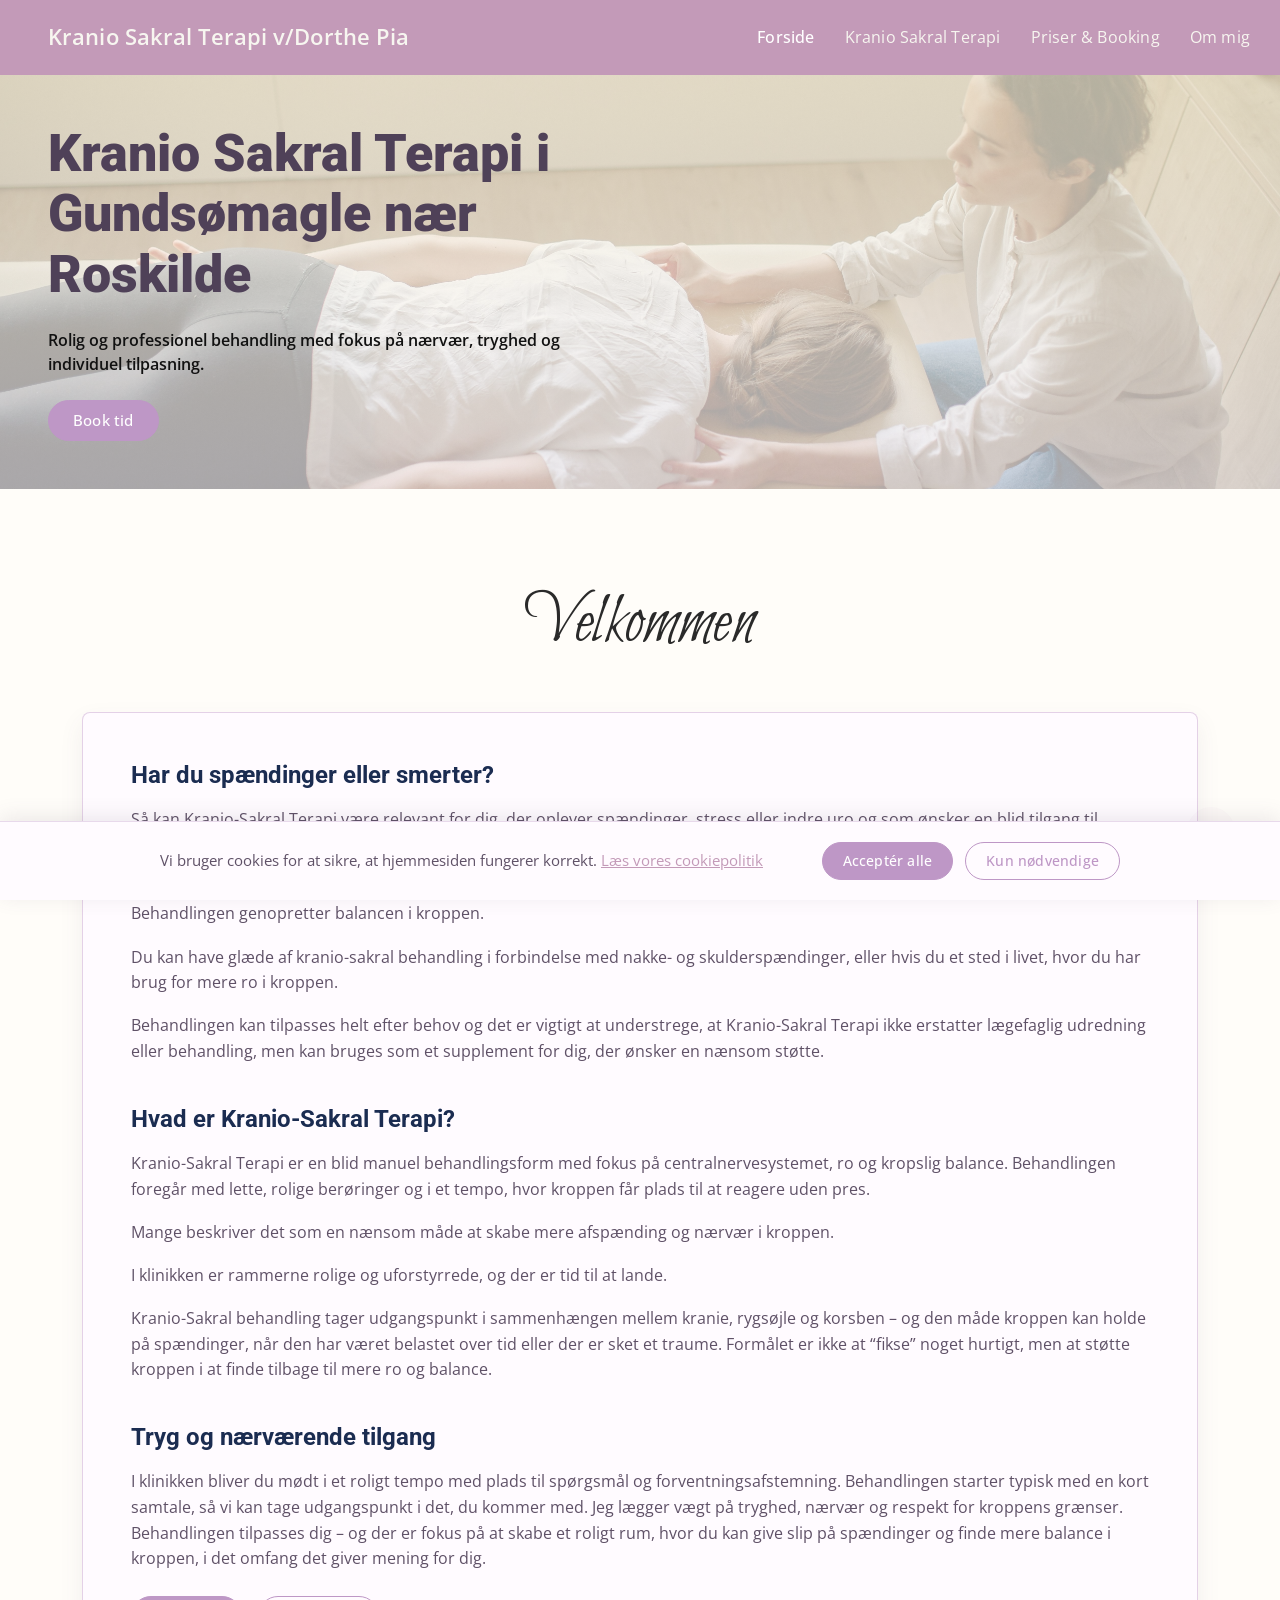
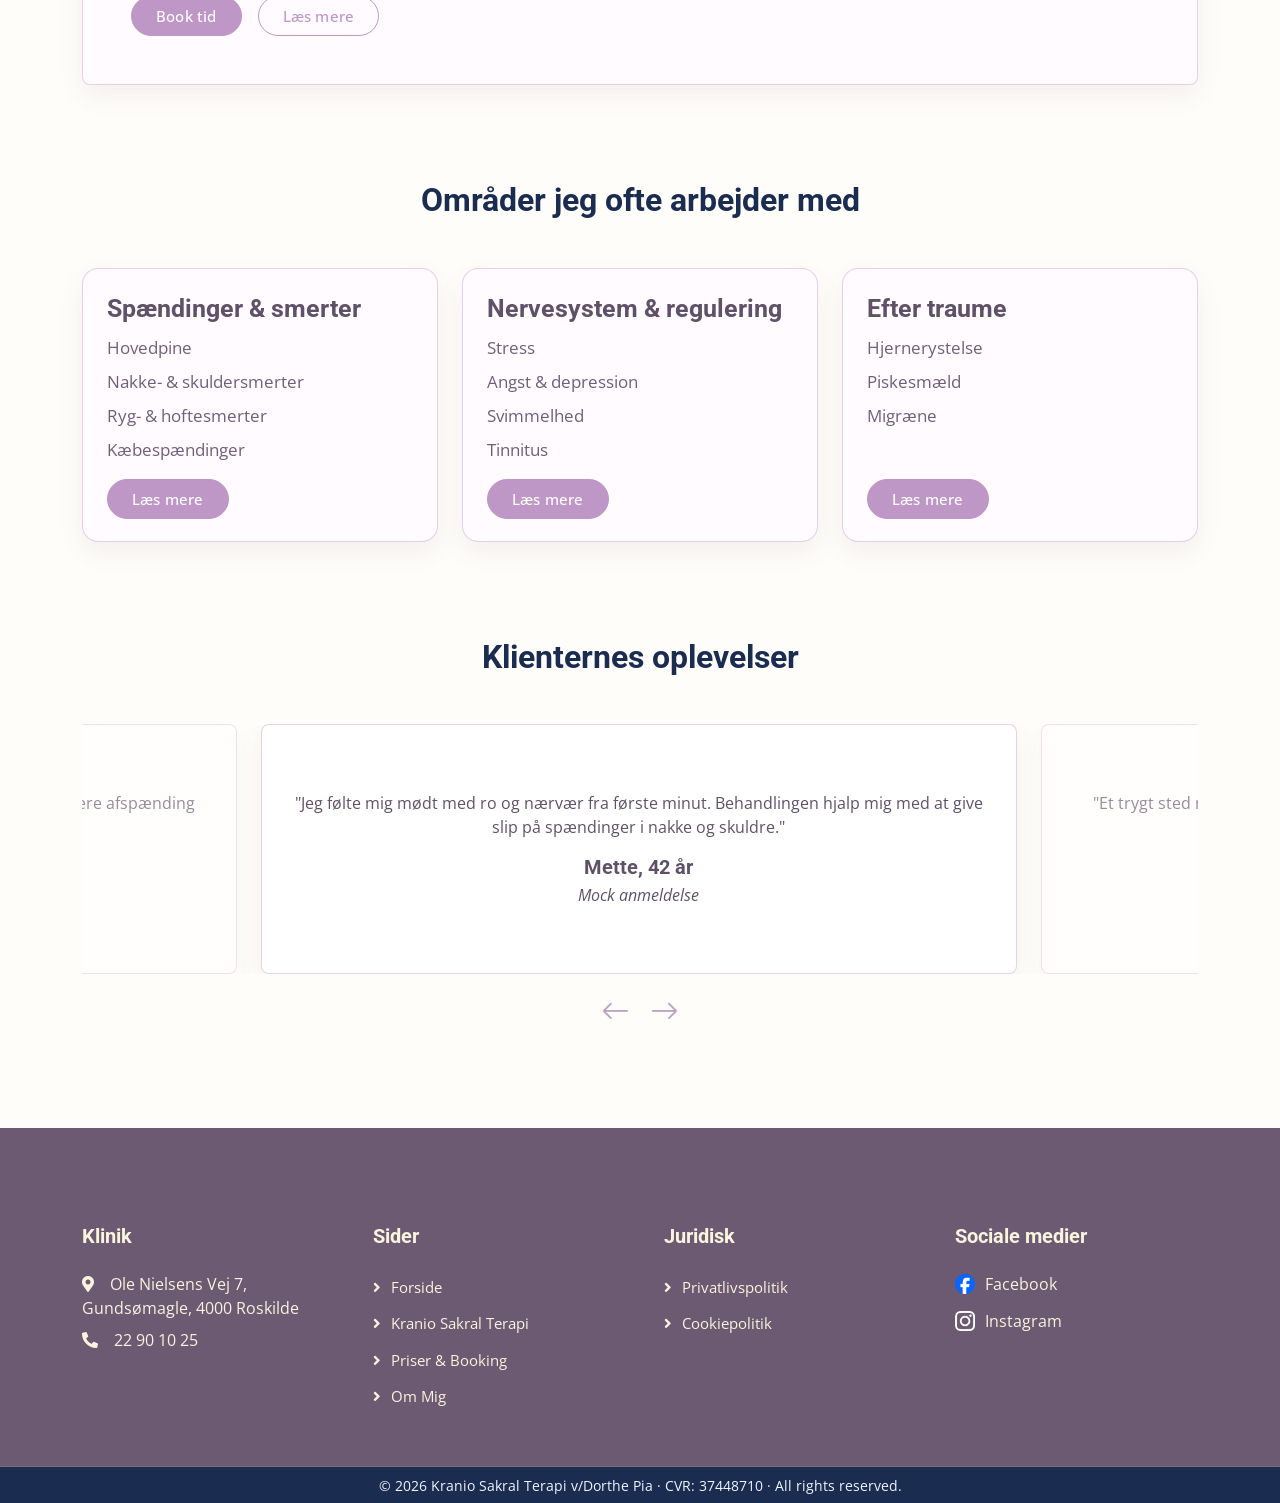
==== commit a7d3ee7b: "Footer: goer rights-aarstal dynamisk" ====
--- a/index.html
+++ b/index.html
@@ -227,7 +227,7 @@
     </div>
     <div class="container-fluid bg-dark text-light border-top border-secondary" style="padding: 6px 0;">
         <div class="container text-center">
-            <small>&copy; 2026 Kranio Sakral Terapi v/Dorthe Pia · CVR: 37448710 · All rights reserved.</small>
+            <small>&copy; <script>document.write(new Date().getFullYear())</script> Kranio Sakral Terapi v/Dorthe Pia · CVR: 37448710 · All rights reserved.</small>
         </div>
     </div>
 
